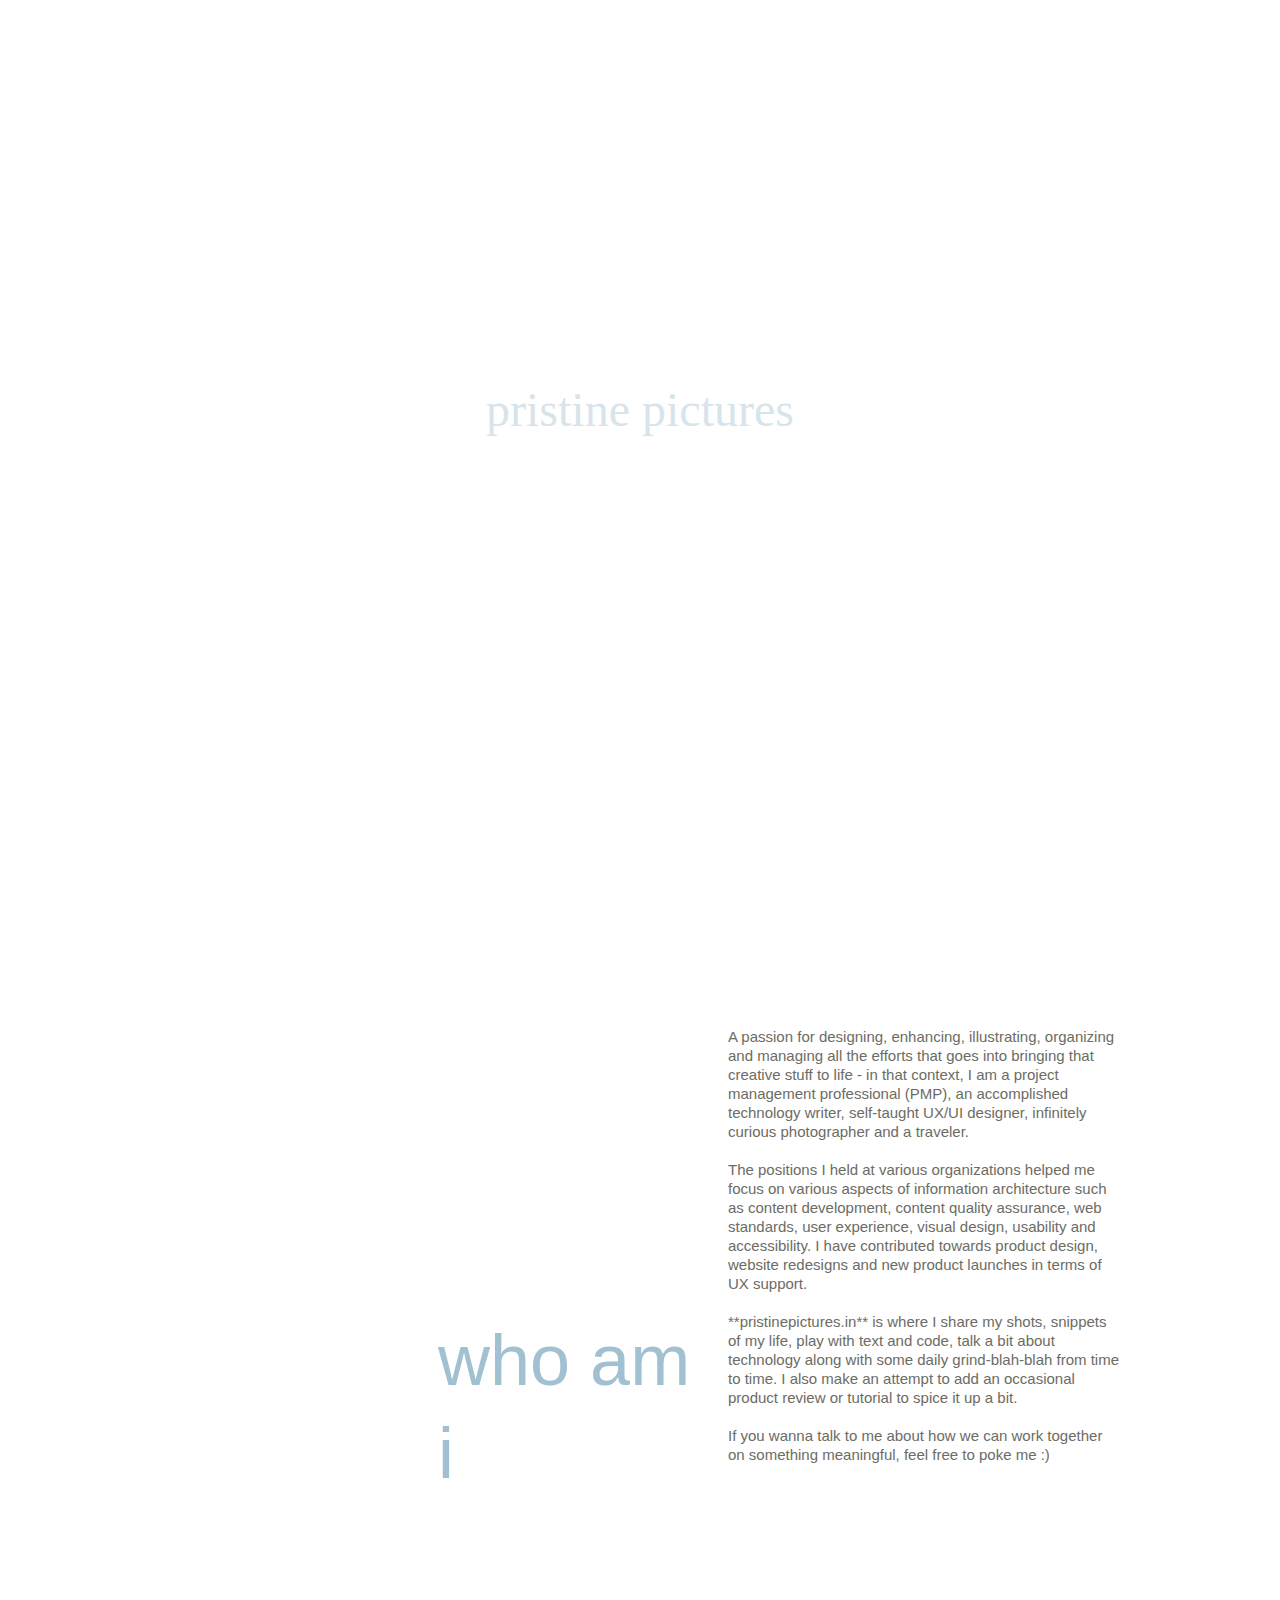
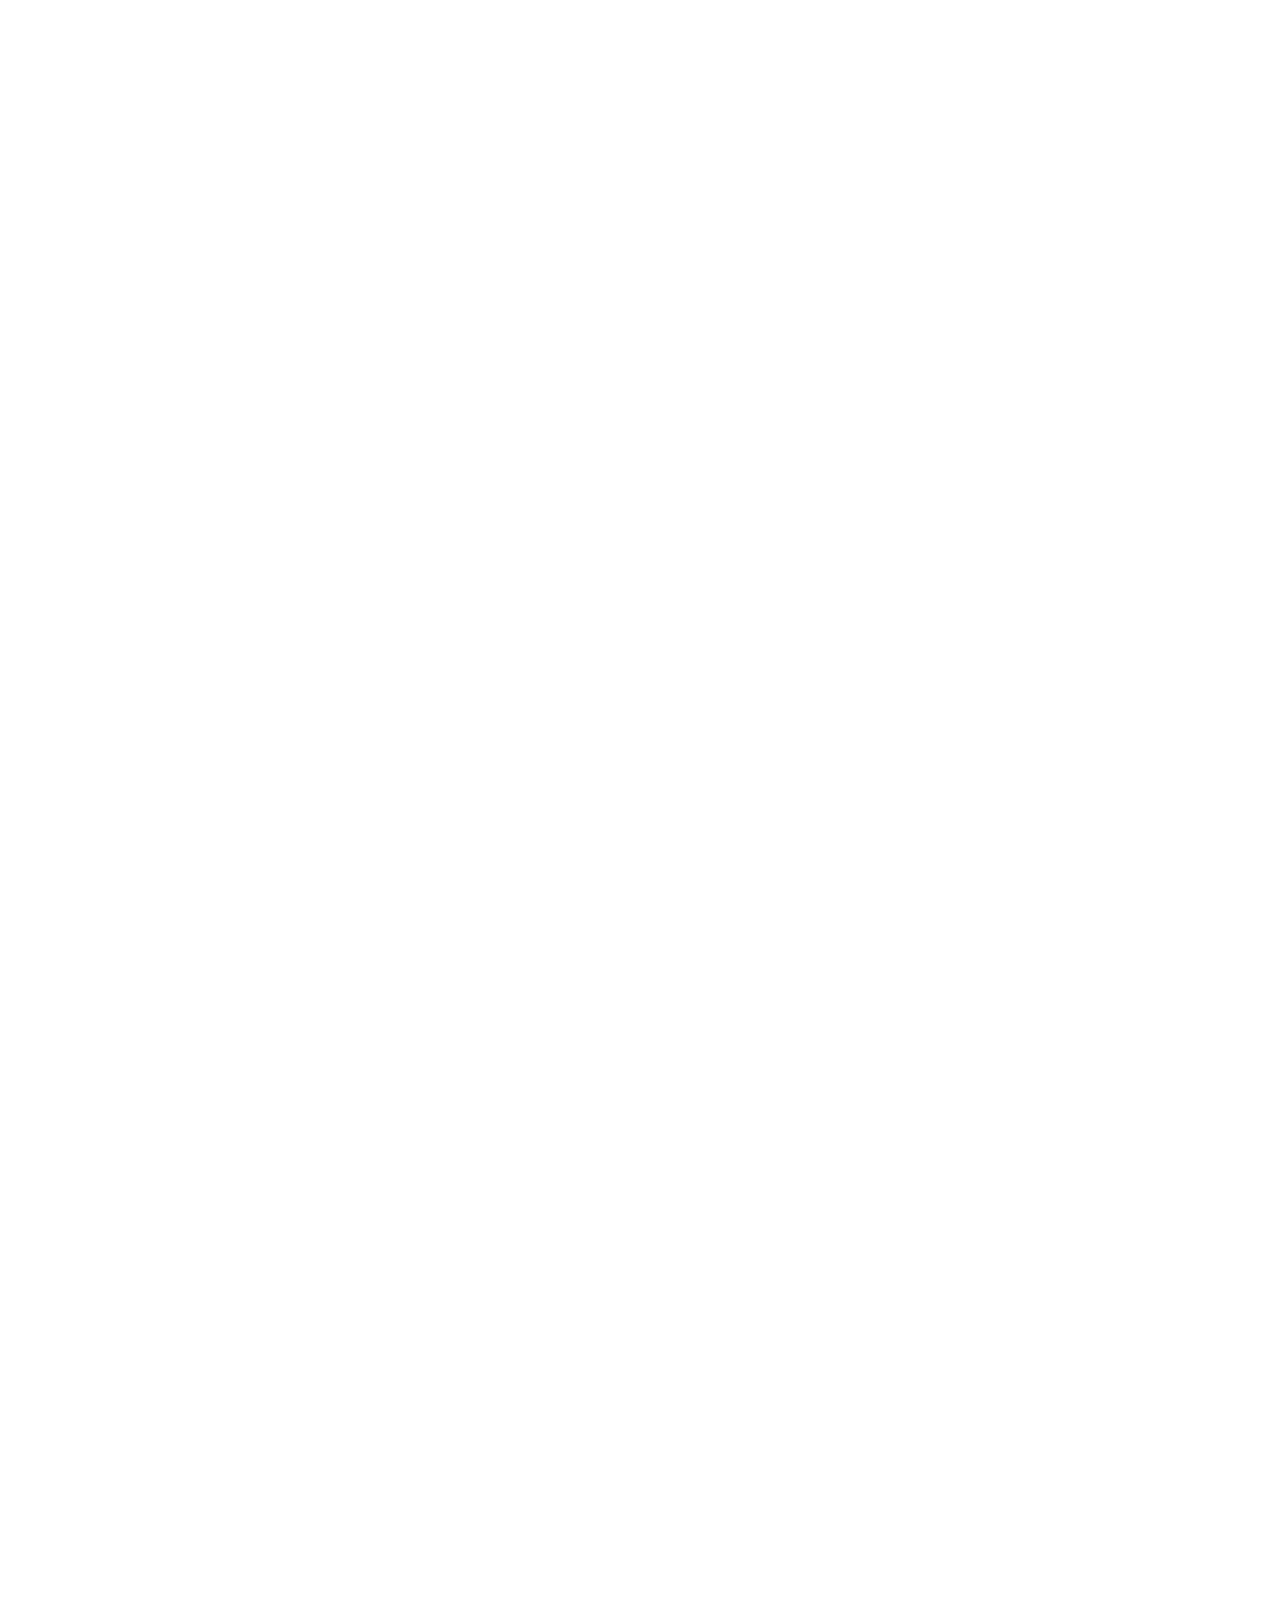
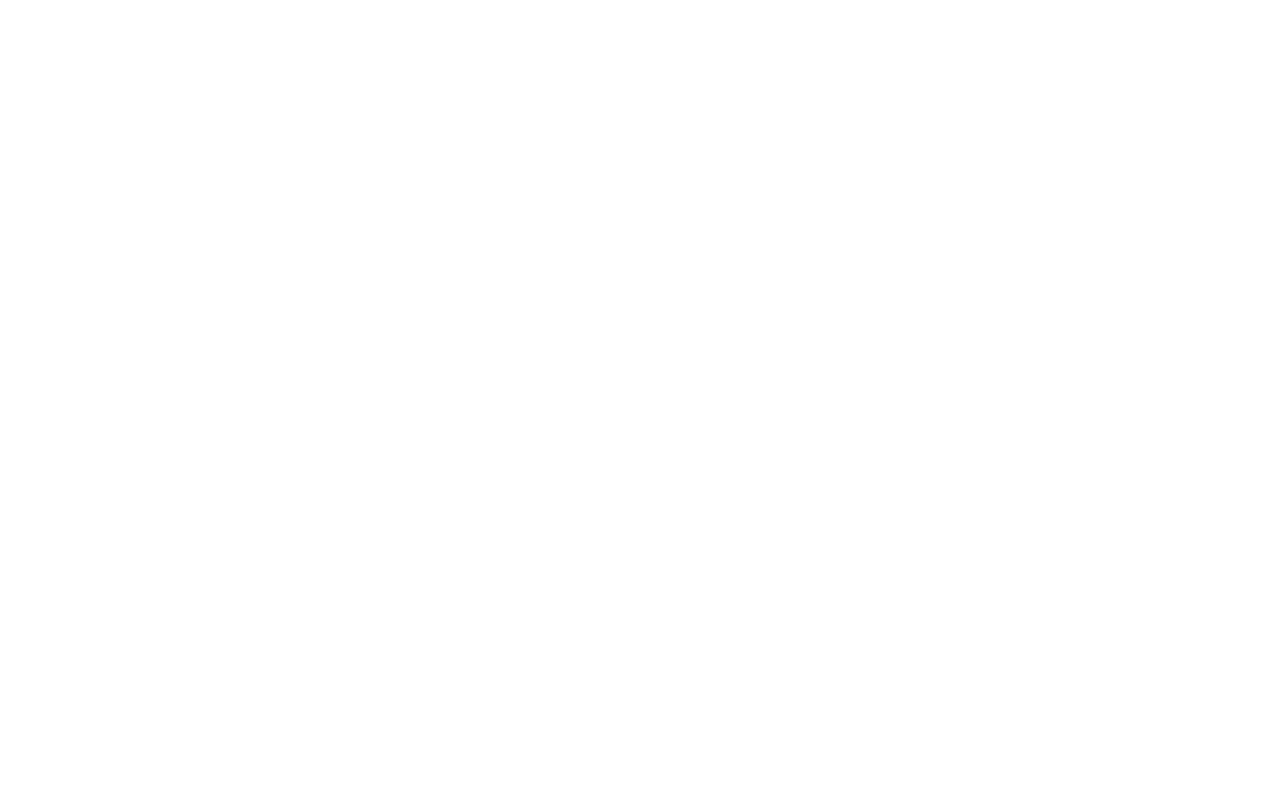
==== index.html @ 371e792c "first upload of files" ====
<!DOCTYPE html>
<html class="html" lang="en-US">
 <head>

  <script type="text/javascript">
   if(typeof Muse == "undefined") window.Muse = {}; window.Muse.assets = {"required":["jquery-1.8.3.min.js", "museutils.js", "jquery.scrolleffects.js", "jquery.watch.js", "index.css"], "outOfDate":[]};
</script>
  
  <meta http-equiv="Content-type" content="text/html;charset=UTF-8"/>
  <meta name="generator" content="2015.0.0.309"/>
  <link rel="shortcut icon" href="images/a-master-favicon.ico?3809930845"/>
  <title>Home_UK</title>
  <!-- CSS -->
  <link rel="stylesheet" type="text/css" href="css/site_global.css?4052507572"/>
  <link rel="stylesheet" type="text/css" href="css/master_a-master.css?3994557474"/>
  <link rel="stylesheet" type="text/css" href="css/index.css?90468041" id="pagesheet"/>
  <!-- Other scripts -->
  <script type="text/javascript">
   document.documentElement.className += ' js';
var __adobewebfontsappname__ = "muse";
</script>
  <!-- JS includes -->
  <script type="text/javascript">
   document.write('\x3Cscript src="' + (document.location.protocol == 'https:' ? 'https:' : 'http:') + '//webfonts.creativecloud.com/pacifico:n4:all;abel:n4:all;bebas-neue:n4:all.js" type="text/javascript">\x3C/script>');
</script>
   </head>
 <body>

  <div class="clearfix" id="page"><!-- column -->
   <div class="position_content" id="page_position_content">
    <div class="browser_width" id="u416-bw">
     <div class="ose_pre_init pinned-colelem" id="u416"><!-- simple frame --></div>
    </div>
    <img class="svg ose_pre_init pinned-colelem" id="u557" src="images/uknewlogodesign.svg" width="79" height="79" alt="" data-mu-svgfallback="images/uknewlogodesign_poster_.png"/><!-- svg -->
    <a class="nonblock nontext anim_swing clearfix ose_pre_init pinned-colelem" id="u265-4" href="index.html#aboutme"><!-- content --><p>about me</p></a>
    <div class="clearfix ose_pre_init pinned-colelem" id="u267-4"><!-- content -->
     <p>portfolio</p>
    </div>
    <div class="clearfix ose_pre_init pinned-colelem" id="u266-4"><!-- content -->
     <p>contact</p>
    </div>
    <div class="clearfix ose_pre_init pinned-colelem" id="u268-4"><!-- content -->
     <p>portfolio</p>
    </div>
    <div class="clearfix ose_pre_init pinned-colelem" id="u269-4"><!-- content -->
     <p>contact</p>
    </div>
    <div class="browser_width colelem" id="u631-4-bw">
     <div class="clearfix" id="u631-4"><!-- content -->
      <p>pristine pictures</p>
     </div>
    </div>
    <a class="anchor_item colelem" id="aboutme"></a>
    <div class="clearfix colelem" id="pu644-4"><!-- group -->
     <div class="clearfix grpelem" id="u644-4"><!-- content -->
      <p>who am i</p>
     </div>
     <div class="clearfix grpelem" id="u627-14"><!-- content -->
      <p>A passion for designing, enhancing, illustrating, organizing and managing all the efforts that goes into bringing that creative stuff to life - in that context, I am a project management professional (PMP), an accomplished technology writer, self-taught UX/UI designer, infinitely curious photographer and a traveler.</p>
      <p>&nbsp;</p>
      <p>The positions I held at various organizations helped me focus on various aspects of information architecture such as content development, content quality assurance, web standards, user experience, visual design, usability and accessibility. I have contributed towards product design, website redesigns and new product launches in terms of UX support.</p>
      <p>&nbsp;</p>
      <p>**pristinepictures.in** is where I share my shots, snippets of my life, play with text and code, talk a bit about technology along with some daily grind-blah-blah from time to time. I also make an attempt to add an occasional product review or tutorial to spice it up a bit.</p>
      <p>&nbsp;</p>
      <p>If you wanna talk to me about how we can work together on something meaningful, feel free to poke me :)</p>
      <p>&nbsp;</p>
     </div>
    </div>
    <div class="verticalspacer"></div>
   </div>
  </div>
  <!-- JS includes -->
  <script type="text/javascript">
   if (document.location.protocol != 'https:') document.write('\x3Cscript src="http://musecdn.businesscatalyst.com/scripts/4.0/jquery-1.8.3.min.js" type="text/javascript">\x3C/script>');
</script>
  <script type="text/javascript">
   window.jQuery || document.write('\x3Cscript src="scripts/jquery-1.8.3.min.js" type="text/javascript">\x3C/script>');
</script>
  <script src="scripts/museutils.js?183364071" type="text/javascript"></script>
  <script src="scripts/jquery.scrolleffects.js?3860644955" type="text/javascript"></script>
  <script src="scripts/jquery.watch.js?71412426" type="text/javascript"></script>
  <!-- Other scripts -->
  <script type="text/javascript">
   $(document).ready(function() { try {
(function(){var a={},b=function(a){if(a.match(/^rgb/))return a=a.replace(/\s+/g,"").match(/([\d\,]+)/gi)[0].split(","),(parseInt(a[0])<<16)+(parseInt(a[1])<<8)+parseInt(a[2]);if(a.match(/^\#/))return parseInt(a.substr(1),16);return 0};(function(){$('link[type="text/css"]').each(function(){var b=($(this).attr("href")||"").match(/\/?css\/([\w\-]+\.css)\?(\d+)/);b&&b[1]&&b[2]&&(a[b[1]]=b[2])})})();(function(){$("body").append('<div class="version" style="display:none; width:1px; height:1px;"></div>');
for(var c=$(".version"),d=0;d<Muse.assets.required.length;){var f=Muse.assets.required[d],g=f.match(/([\w\-\.]+)\.(\w+)$/),k=g&&g[1]?g[1]:null,g=g&&g[2]?g[2]:null;switch(g.toLowerCase()){case "css":k=k.replace(/\W/gi,"_").replace(/^([^a-z])/gi,"_$1");c.addClass(k);var g=b(c.css("color")),h=b(c.css("background-color"));g!=0||h!=0?(Muse.assets.required.splice(d,1),"undefined"!=typeof a[f]&&(g!=a[f]>>>24||h!=(a[f]&16777215))&&Muse.assets.outOfDate.push(f)):d++;c.removeClass(k);break;case "js":k.match(/^jquery-[\d\.]+/gi)&&
typeof $!="undefined"?Muse.assets.required.splice(d,1):d++;break;default:throw Error("Unsupported file type: "+g);}}c.remove();if(Muse.assets.outOfDate.length||Muse.assets.required.length)c="Some files on the server may be missing or incorrect. Clear browser cache and try again. If the problem persists please contact website author.",(d=location&&location.search&&location.search.match&&location.search.match(/muse_debug/gi))&&Muse.assets.outOfDate.length&&(c+="\nOut of date: "+Muse.assets.outOfDate.join(",")),d&&Muse.assets.required.length&&(c+="\nMissing: "+Muse.assets.required.join(",")),alert(c)})()})();/* body */
Muse.Utils.transformMarkupToFixBrowserProblemsPreInit();/* body */
Muse.Utils.prepHyperlinks(true);/* body */
$('#u416').registerOpacityScrollEffect([{"in":[-Infinity,868],"opacity":0,"fade":0},{"in":[868,868],"opacity":100},{"in":[868,Infinity],"opacity":100,"fade":100}]);/* scroll effect */
$('#u557').registerOpacityScrollEffect([{"in":[-Infinity,868],"opacity":0,"fade":0},{"in":[868,868],"opacity":100},{"in":[868,Infinity],"opacity":100,"fade":50}]);/* scroll effect */
$('#u265-4').registerOpacityScrollEffect([{"in":[-Infinity,868],"opacity":0,"fade":0},{"in":[868,868],"opacity":100},{"in":[868,Infinity],"opacity":100,"fade":50}]);/* scroll effect */
$('#u267-4').registerOpacityScrollEffect([{"in":[-Infinity,868],"opacity":0,"fade":0},{"in":[868,868],"opacity":100},{"in":[868,Infinity],"opacity":100,"fade":50}]);/* scroll effect */
$('#u266-4').registerOpacityScrollEffect([{"in":[-Infinity,868],"opacity":0,"fade":0},{"in":[868,868],"opacity":100},{"in":[868,Infinity],"opacity":100,"fade":50}]);/* scroll effect */
$('#u268-4').registerOpacityScrollEffect([{"in":[-Infinity,868],"opacity":0,"fade":0},{"in":[868,868],"opacity":100},{"in":[868,Infinity],"opacity":100,"fade":50}]);/* scroll effect */
$('#u269-4').registerOpacityScrollEffect([{"in":[-Infinity,868],"opacity":0,"fade":0},{"in":[868,868],"opacity":100},{"in":[868,Infinity],"opacity":100,"fade":50}]);/* scroll effect */
Muse.Utils.resizeHeight()/* resize height */
Muse.Utils.fullPage('#page');/* 100% height page */
Muse.Utils.showWidgetsWhenReady();/* body */
Muse.Utils.transformMarkupToFixBrowserProblems();/* body */
} catch(e) { if (e && 'function' == typeof e.notify) e.notify(); else Muse.Assert.fail('Error calling selector function:' + e); }});
</script>
   </body>
</html>
---- css/site_global.css ----
html
{
	min-height: 100%;
	min-width: 100%;
	-ms-text-size-adjust: none;
}

body,div,dl,dt,dd,ul,ol,li,nav,h1,h2,h3,h4,h5,h6,pre,code,form,fieldset,legend,input,button,textarea,p,blockquote,th,td,a
{
	margin: 0;
	padding: 0;
	border-width: 0;
	-webkit-transform-origin: left top;
	-ms-transform-origin: left top;
	-o-transform-origin: left top;
	transform-origin: left top;
}

table
{
	border-collapse: collapse;
	border-spacing: 0;
}

fieldset,img
{
	border: 0;
	-webkit-transform-origin: left top;
	-ms-transform-origin: left top;
	-o-transform-origin: left top;
	transform-origin: left top;
}

address,caption,cite,code,dfn,em,strong,th,var,optgroup
{
	font-style: inherit;
	font-weight: inherit;
}

del,ins
{
	text-decoration: none;
}

li
{
	list-style: none;
}

caption,th
{
	text-align: left;
}

h1,h2,h3,h4,h5,h6
{
	font-size: 100%;
	font-weight: inherit;
}

input,button,textarea,select,optgroup,option
{
	font-family: inherit;
	font-size: inherit;
	font-style: inherit;
	font-weight: inherit;
}

body
{
	font-family: Arial, Helvetica Neue, Helvetica, sans-serif;
	text-align: left;
	font-size: 14px;
	line-height: 17px;
	word-wrap: break-word;
	text-rendering: optimizeLegibility;/* kerning, primarily */
	-moz-font-feature-settings: 'liga';
	-ms-font-feature-settings: 'liga';
	-webkit-font-feature-settings: 'liga';
	font-feature-settings: 'liga';
}

@media screen and (-webkit-min-device-pixel-ratio:0)
{
	body { text-rendering:auto; }
}

a:link
{
	color: #0000FF;
	text-decoration: underline;
}

a:visited
{
	color: #800080;
	text-decoration: underline;
}

a:hover
{
	color: #0000FF;
	text-decoration: underline;
}

a:active
{
	color: #EE0000;
	text-decoration: underline;
}

a.nontext /* used to override default properties of 'a' tag */
{
	color: black;
	text-decoration: none;
	font-style: normal;
	font-weight: normal;
}

.normal_text
{
	color: #000000;
	direction: ltr;
	font-family: Arial, Helvetica Neue, Helvetica, sans-serif;
	font-size: 14px;
	font-style: normal;
	font-weight: normal;
	letter-spacing: 0px;
	line-height: 17px;
	text-align: left;
	text-decoration: none;
	text-indent: 0px;
	text-transform: none;
	vertical-align: 0px;
	padding: 0px;
}

.list0 li:before
{
	position: absolute;
	right: 100%;
	letter-spacing: 0px;
	text-decoration: none;
	font-weight: normal;
	font-style: normal;
}

.rtl-list li:before
{
	right: auto;
	left: 100%;
}

.nls-None > li:before,.nls-None .list3 > li:before,.nls-None .list6 > li:before
{
	margin-right: 6px;
	content: '•';
}

.nls-None .list1 > li:before,.nls-None .list4 > li:before,.nls-None .list7 > li:before
{
	margin-right: 6px;
	content: '○';
}

.nls-None,.nls-None .list1,.nls-None .list2,.nls-None .list3,.nls-None .list4,.nls-None .list5,.nls-None .list6,.nls-None .list7,.nls-None .list8
{
	padding-left: 34px;
}

.nls-None.rtl-list,.nls-None .list1.rtl-list,.nls-None .list2.rtl-list,.nls-None .list3.rtl-list,.nls-None .list4.rtl-list,.nls-None .list5.rtl-list,.nls-None .list6.rtl-list,.nls-None .list7.rtl-list,.nls-None .list8.rtl-list
{
	padding-left: 0px;
	padding-right: 34px;
}

.nls-None .list2 > li:before,.nls-None .list5 > li:before,.nls-None .list8 > li:before
{
	margin-right: 6px;
	content: '-';
}

.nls-None.rtl-list > li:before,.nls-None .list1.rtl-list > li:before,.nls-None .list2.rtl-list > li:before,.nls-None .list3.rtl-list > li:before,.nls-None .list4.rtl-list > li:before,.nls-None .list5.rtl-list > li:before,.nls-None .list6.rtl-list > li:before,.nls-None .list7.rtl-list > li:before,.nls-None .list8.rtl-list > li:before
{
	margin-right: 0px;
	margin-left: 6px;
}

.TabbedPanelsTab
{
	white-space: nowrap;
}

.MenuBar  .MenuBarView,.MenuBar  .SubMenuView /* Resets for ul and li in menus */
{
	display: block;
	list-style: none;
}

.MenuBar .SubMenu
{
	display: none;
	position: absolute;
}

.NoWrap
{
	white-space: nowrap;
	word-wrap: normal;
}

.rootelem /* the root of the artwork tree */
{
	margin-left: auto;
	margin-right: auto;
}

.colelem /* a child element of a column */
{
	display: inline;
	float: left;
	clear: both;
}

.colelem100 /* a child element of a column that is 100% width */
{
	clear: both;
}

.grpelem /* a child element of a group */
{
	display: inline;
	float: left;
}

.clearfix:after /* force a container to fit around floated items */
{
	content: "\0020";
	visibility: hidden;
	display: block;
	height: 0;
	clear: both;
}

*:first-child+html .clearfix /* IE7 */
{
	zoom: 1;
}

.clip_frame /* used to clip the contents as in the case of an image frame */
{
	overflow: hidden;
}

.inclusion_context /* context for positioning a group of elements that share the same height */
{
	display: table;
	table-layout: fixed;
	width: 0.01px;
}

.inclelem /* element of an inclusion context */
{
	display: table-cell;
	vertical-align: top;
}

.f3s_mid /* 3-slice frame, middle slice */
{
	background-repeat: repeat;
}

.f3s_top,.f3s_bot /* 3-slice frame, top slice */
{
	background-repeat: no-repeat;
}

.f9s_top_left,.f9s_bot_left /* 9-slice frame, left corner slice */
{
	background-repeat: no-repeat;
	background-position: left;
}

.f9s_top_right,.f9s_bot_right /* 9-slice frame, right corner slice */
{
	background-repeat: no-repeat;
	background-position: right;
}

.f9s_top_mid,.f9s_bot_mid /* 9-slice frame, top/bottom horizontal slice */
{
	background-repeat: repeat-x;
	background-position: 0px 0px;
}

.f9s_mid_left /* 9-slice frame, left vertical slice */
{
	background-repeat: repeat-y;
	background-position: left;
}

.f9s_mid_right /* 9-slice frame, right vertical slice */
{
	background-repeat: repeat-y;
	background-position: right;
}

.f9s_center /* 9-slice frame, center slice */
{
	background-repeat: repeat;
	background-position: 0px 0px;
}

.popup_anchor /* anchors an abspos popup */
{
	position: relative;
	width: 0px;
	height: 0px;
}

.popup_element
{
	z-index: 100000;
}

.svg
{
	display: block;
	vertical-align: top;
}

span.wrap /* used to force wrap after floated array when nested inside a paragraph */
{
	content: '';
	clear: left;
	display: block;
}

span.actAsInlineDiv /* used to simulate a DIV with inline display when already nested inside a paragraph */
{
	display: inline-block;
}

.position_content,.excludeFromNormalFlow /* used when child content is larger than parent */
{
	float: left;
}

.preload_images /* used to preload images used in non-default states */
{
	position: absolute;
	overflow: hidden;
	left: -9999px;
	top: -9999px;
	height: 1px;
	width: 1px;
}

preload /* used to specifiy the dimension of preload item */
{
	height: 1px;
	width: 1px;
}

.animateStates
{
	-webkit-transition: 0.3s ease-in-out;
	-moz-transition: 0.3s ease-in-out;
	-o-transition: 0.3s ease-in-out;
	transition: 0.3s ease-in-out;
}

input:focus,textarea:focus /* remove default focussed input styling */
{
	outline: none;
}

textarea
{
	resize: none;
	overflow: auto;
}

.fld-prompt /* form placeholders cursor behavior */
{
	pointer-events: none;
}

.wrapped-input /* form inputs & placeholders let div styling show thru */
{
	position: absolute;
	top: 0;
	left: 0;
	background: transparent;
	border: none;
}

.submit-btn /* form submit buttons on top of sibling elements */
{
	z-index: 50000;
	cursor: pointer;
}

.anchor_item /* used to specify anchor properties */
{
	width: 22px;
	height: 18px;
}

.MenuBar .SubMenuVisible,.MenuBarVertical .SubMenuVisible,.MenuBar .SubMenu .SubMenuVisible,.popup_element.Active,span.actAsPara,.actAsDiv,a.nonblock.nontext,img.block
{
	display: block;
}

.ose_ei
{
	visibility: hidden;
	z-index: 0;
}

.widget_invisible,.js .invi,.js .mse_pre_init,.js .an_invi /* used to hide the widget before loaded */
{
	visibility: hidden;
}

.no_vert_scroll
{
	overflow-y: hidden;
}

.always_vert_scroll
{
	overflow-y: scroll;
}

.always_horz_scroll
{
	overflow-x: scroll;
}

.popup_element.Inactive,.js .disn,.hidden
{
	display: none;
}

.fullscreen
{
	overflow: hidden;
	left: 0px;
	top: 0px;
	position: fixed;
	height: 100%;
	width: 100%;
	-moz-box-sizing: border-box;
	-webkit-box-sizing: border-box;
	-ms-box-sizing: border-box;
	box-sizing: border-box;
}

.fullwidth
{
	position: absolute;
}

.borderbox
{
	-moz-box-sizing: border-box;
	-webkit-box-sizing: border-box;
	-ms-box-sizing: border-box;
	box-sizing: border-box;
}

.scroll_wrapper
{
	position: absolute;
	overflow: auto;
	left: 0px;
	right: 0px;
	top: 0px;
	bottom: 0px;
	padding-top: 0px;
	padding-bottom: 0px;
	margin-top: 0px;
	margin-bottom: 0px;
}

.browser_width > *
{
	position: absolute;
	left: 0px;
	right: 0px;
}

.list0 li,.MenuBar .MenuItemContainer,.SlideShowContentPanel .fullscreen img
{
	position: relative;
}

.accordion_wrapper
{
	display: inline;
	float: left;
	width: 0px;
}

.fld-checkbox input[type=checkbox],.fld-radiobutton input[type=radio] /* Hide native checkbox */
{
	position: absolute;
	overflow: hidden;
	clip: rect(0px, 0px, 0px, 0px);
	height: 1px;
	width: 1px;
	margin: -1px;
	padding: 0;
	border: 0;
}

.fld-checkbox input[type=checkbox] + label,.fld-radiobutton input[type=radio] + label
{
	display: inline-block;
	background-repeat: no-repeat;
	cursor: pointer;
	float: left;
	width: 100%;
	height: 100%;
}

.pointer_cursor,.fld-recaptcha-mode,.fld-recaptcha-refresh,.fld-recaptcha-help
{
	cursor: pointer;
}

p,h1,h2,h3,h4,h5,h6,ol,ul,span.actAsPara /* disable Android font boosting */
{
	max-height: 1000000px;
}

.superscript
{
	vertical-align: super;
	font-size: 66%;
	line-height: 0;
}

.subscript
{
	vertical-align: sub;
	font-size: 66%;
	line-height: 0;
}

.wp-slideshow-clip,.SlideShowWidget /* disable pointer events on slide shows */
{
	-ms-touch-action: none;
	touch-action: none;
}
---- css/master_a-master.css ----
#u416
{
	background-color: #FFFFFF;
	position: fixed;
}

#u557
{
	position: fixed;
}

#u265-4,#u267-4,#u266-4,#u268-4,#u269-4
{
	background-color: transparent;
	color: #99D2DB;
	line-height: 22px;
	text-align: center;
	font-size: 18px;
	font-family: bebas-neue, sans-serif;
	font-weight: 400;
	position: fixed;
}

.js #u416.ose_pre_init,.js #u557.ose_pre_init,.js #u265-4.ose_pre_init,.js #u267-4.ose_pre_init,.js #u266-4.ose_pre_init,.js #u268-4.ose_pre_init,.js #u269-4.ose_pre_init
{
	opacity: 0;
	-ms-filter: "progid:DXImageTransform.Microsoft.Alpha(Opacity=0)";
	filter: alpha(opacity=0);
}

#u631-4
{
	background-color: transparent;
	opacity: 0.41;
	-ms-filter: "progid:DXImageTransform.Microsoft.Alpha(Opacity=41)";
	filter: alpha(opacity=41);
	color: #A1C0D2;
	line-height: 52px;
	text-align: center;
	text-transform: none;
	font-size: 48px;
	font-family: pacifico, cursive;
	font-weight: 400;
}
---- css/index.css ----
.version.index /* version checker */
{
	color: #000005;
	background-color: #646EC9;
}

.html
{
	background-color: #FFFFFF;
}

#page
{
	z-index: 1;
	width: 1000px;
	min-height: 3491.75px;
	background-image: none;
	border-style: none;
	border-color: #000000;
	background-color: #FFFFFF;
	padding-bottom: 0px;
	margin-left: auto;
	margin-right: auto;
}

#page_position_content
{
	padding-top: 384px;
	padding-bottom: 2414px;
	width: 0.01px;
}

#u416
{
	z-index: 20;
	height: 86px;
	top: -5px;
}

#u416-bw
{
	z-index: 20;
}

#u557
{
	z-index: 41;
	top: 2px;
	left: 50%;
	margin-left: -390px;
}

#u265-4
{
	z-index: 29;
	width: 113px;
	min-height: 28px;
	top: 38px;
	left: 50%;
	margin-left: -66px;
}

#u267-4
{
	z-index: 21;
	width: 113px;
	min-height: 28px;
	top: 38px;
	left: 50%;
	margin-left: 47px;
}

#u266-4
{
	z-index: 33;
	width: 113px;
	min-height: 28px;
	top: 38px;
	left: 50%;
	margin-left: 161px;
}

#u268-4
{
	z-index: 25;
	width: 113px;
	min-height: 28px;
	top: 38px;
	left: 50%;
	margin-left: 274px;
}

#u269-4
{
	z-index: 37;
	width: 113px;
	min-height: 28px;
	top: 38px;
	left: 50%;
	margin-left: 387px;
}

#u631-4,#u631-4-bw
{
	z-index: 42;
	min-height: 62px;
}

#aboutme
{
	left: -72px;
	margin-top: 521px;
	position: relative;
}

#pu644-4
{
	width: 0.01px;
	margin-left: 298px;
	margin-top: 42px;
}

#u644-4
{
	z-index: 16;
	width: 286px;
	min-height: 89px;
	background-color: transparent;
	color: #A1C0D2;
	line-height: 93px;
	font-size: 72px;
	letter-spacing: 0px;
	font-family: abel, sans-serif;
	font-weight: 400;
	position: relative;
	margin-right: -10000px;
	margin-top: 287px;
}

#u627-14
{
	z-index: 2;
	width: 392px;
	min-height: 379px;
	background-color: transparent;
	color: #6C6C64;
	line-height: 19px;
	font-size: 15px;
	letter-spacing: 0px;
	font-family: abel, sans-serif;
	font-weight: 400;
	position: relative;
	margin-right: -10000px;
	left: 290px;
}

body
{
	position: relative;
	min-width: 1000px;
	padding-bottom: 95px;
}

#page .verticalspacer
{
	clear: both;
}
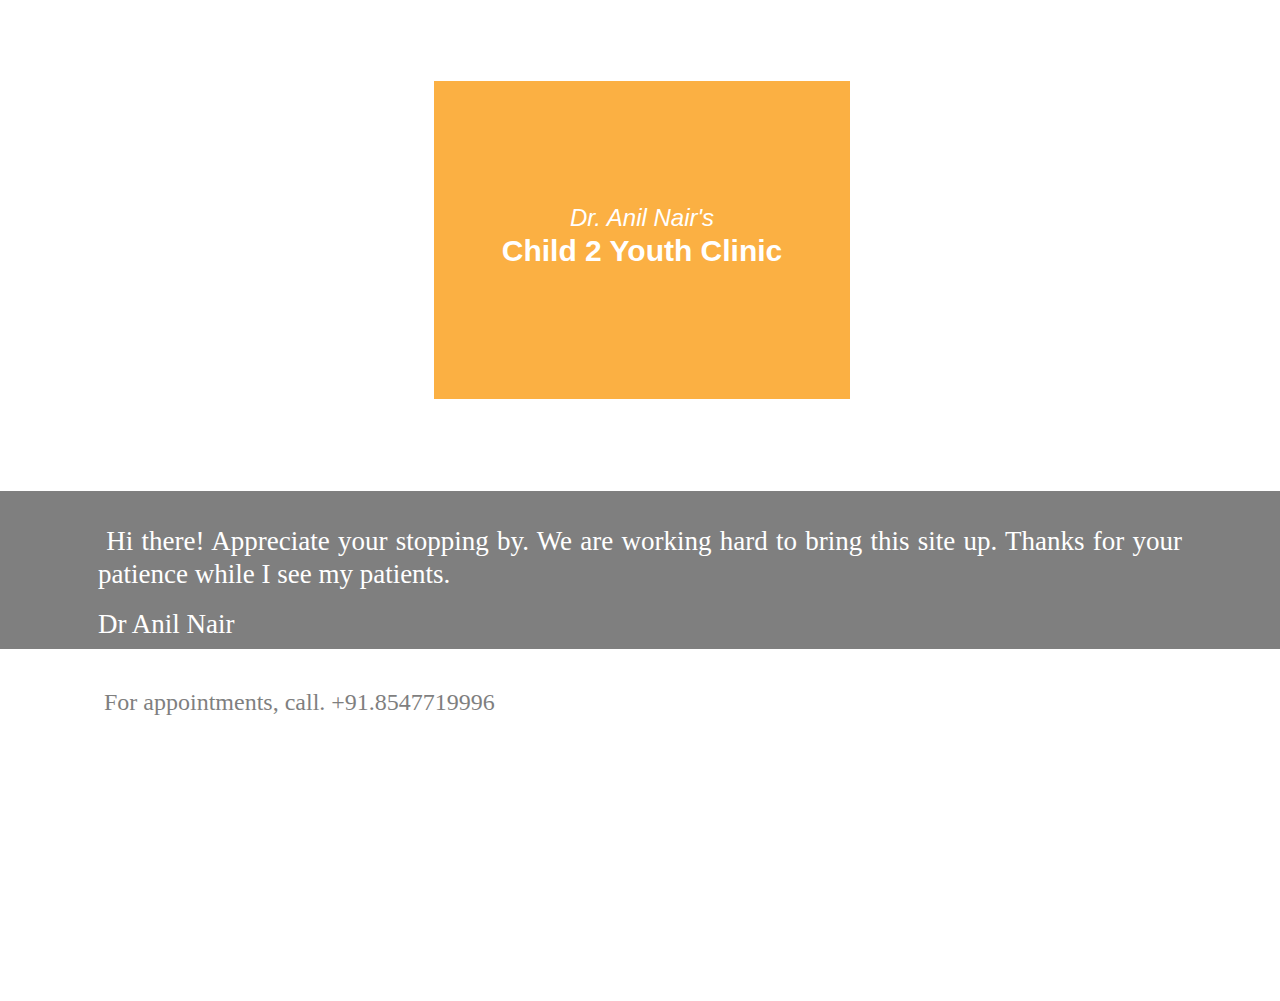
==== commit d4dafae6: "updated all files" ====
--- a/index.html
+++ b/index.html
@@ -8,12 +8,15 @@
   
   <meta http-equiv="Content-type" content="text/html;charset=UTF-8"/>
   <meta name="generator" content="2015.0.0.309"/>
-  <link rel="shortcut icon" href="images/a-master-favicon.ico?3809930845"/>
-  <title>Home_UK</title>
+  <link rel="shortcut icon" href="images/comingsoon_master-favicon.ico?3809930845"/>
+  <title>coming_soon</title>
   <!-- CSS -->
   <link rel="stylesheet" type="text/css" href="css/site_global.css?4052507572"/>
-  <link rel="stylesheet" type="text/css" href="css/master_a-master.css?3994557474"/>
-  <link rel="stylesheet" type="text/css" href="css/index.css?90468041" id="pagesheet"/>
+  <link rel="stylesheet" type="text/css" href="css/master_comingsoon_master.css?339750074"/>
+  <link rel="stylesheet" type="text/css" href="css/index.css?4137989934" id="pagesheet"/>
+  <!--[if lt IE 9]>
+  <link rel="stylesheet" type="text/css" href="css/iefonts_index.css?3793760989"/>
+  <![endif]-->
   <!-- Other scripts -->
   <script type="text/javascript">
    document.documentElement.className += ' js';
@@ -21,49 +24,31 @@
 </script>
   <!-- JS includes -->
   <script type="text/javascript">
-   document.write('\x3Cscript src="' + (document.location.protocol == 'https:' ? 'https:' : 'http:') + '//webfonts.creativecloud.com/pacifico:n4:all;abel:n4:all;bebas-neue:n4:all.js" type="text/javascript">\x3C/script>');
+   document.write('\x3Cscript src="' + (document.location.protocol == 'https:' ? 'https:' : 'http:') + '//webfonts.creativecloud.com/la-belle-aurore:n4:all;pacifico:n4:all;open-sans:i3,n6:all.js" type="text/javascript">\x3C/script>');
 </script>
    </head>
  <body>
 
   <div class="clearfix" id="page"><!-- column -->
    <div class="position_content" id="page_position_content">
-    <div class="browser_width" id="u416-bw">
-     <div class="ose_pre_init pinned-colelem" id="u416"><!-- simple frame --></div>
+    <div class="browser_width" id="u1257-bw">
+     <div class="ose_pre_init pinned-colelem" id="u1257"><!-- simple frame --></div>
     </div>
-    <img class="svg ose_pre_init pinned-colelem" id="u557" src="images/uknewlogodesign.svg" width="79" height="79" alt="" data-mu-svgfallback="images/uknewlogodesign_poster_.png"/><!-- svg -->
-    <a class="nonblock nontext anim_swing clearfix ose_pre_init pinned-colelem" id="u265-4" href="index.html#aboutme"><!-- content --><p>about me</p></a>
-    <div class="clearfix ose_pre_init pinned-colelem" id="u267-4"><!-- content -->
-     <p>portfolio</p>
+    <div class="clearfix colelem" id="u1263-4"><!-- content -->
+     <p id="u1263-2">Dr. Anil Nair's</p>
     </div>
-    <div class="clearfix ose_pre_init pinned-colelem" id="u266-4"><!-- content -->
-     <p>contact</p>
+    <div class="clearfix colelem" id="u1268-4"><!-- content -->
+     <p>Child 2 Youth Clinic</p>
     </div>
-    <div class="clearfix ose_pre_init pinned-colelem" id="u268-4"><!-- content -->
-     <p>portfolio</p>
-    </div>
-    <div class="clearfix ose_pre_init pinned-colelem" id="u269-4"><!-- content -->
-     <p>contact</p>
-    </div>
-    <div class="browser_width colelem" id="u631-4-bw">
-     <div class="clearfix" id="u631-4"><!-- content -->
-      <p>pristine pictures</p>
+    <div class="browser_width colelem" id="u1242-6-bw">
+     <div class="clearfix" id="u1242-6"><!-- content -->
+      <p id="u1242-2"><span id="u1242">&nbsp;Hi there! Appreciate your stopping by. We are working hard to bring this site up. Thanks for your patience while I see my patients.</span></p>
+      <p id="u1242-4"><span id="u1242-3">Dr Anil Nair</span></p>
      </div>
     </div>
-    <a class="anchor_item colelem" id="aboutme"></a>
-    <div class="clearfix colelem" id="pu644-4"><!-- group -->
-     <div class="clearfix grpelem" id="u644-4"><!-- content -->
-      <p>who am i</p>
-     </div>
-     <div class="clearfix grpelem" id="u627-14"><!-- content -->
-      <p>A passion for designing, enhancing, illustrating, organizing and managing all the efforts that goes into bringing that creative stuff to life - in that context, I am a project management professional (PMP), an accomplished technology writer, self-taught UX/UI designer, infinitely curious photographer and a traveler.</p>
-      <p>&nbsp;</p>
-      <p>The positions I held at various organizations helped me focus on various aspects of information architecture such as content development, content quality assurance, web standards, user experience, visual design, usability and accessibility. I have contributed towards product design, website redesigns and new product launches in terms of UX support.</p>
-      <p>&nbsp;</p>
-      <p>**pristinepictures.in** is where I share my shots, snippets of my life, play with text and code, talk a bit about technology along with some daily grind-blah-blah from time to time. I also make an attempt to add an occasional product review or tutorial to spice it up a bit.</p>
-      <p>&nbsp;</p>
-      <p>If you wanna talk to me about how we can work together on something meaningful, feel free to poke me :)</p>
-      <p>&nbsp;</p>
+    <div class="browser_width colelem" id="u1269-4-bw">
+     <div class="clearfix" id="u1269-4"><!-- content -->
+      <p id="u1269-2">&nbsp;For appointments, call. +91.8547719996</p>
      </div>
     </div>
     <div class="verticalspacer"></div>
@@ -88,13 +73,7 @@
 /* body */
 Muse.Utils.transformMarkupToFixBrowserProblemsPreInit();/* body */
 Muse.Utils.prepHyperlinks(true);/* body */
-$('#u416').registerOpacityScrollEffect([{"in":[-Infinity,868],"opacity":0,"fade":0},{"in":[868,868],"opacity":100},{"in":[868,Infinity],"opacity":100,"fade":100}]);/* scroll effect */
-$('#u557').registerOpacityScrollEffect([{"in":[-Infinity,868],"opacity":0,"fade":0},{"in":[868,868],"opacity":100},{"in":[868,Infinity],"opacity":100,"fade":50}]);/* scroll effect */
-$('#u265-4').registerOpacityScrollEffect([{"in":[-Infinity,868],"opacity":0,"fade":0},{"in":[868,868],"opacity":100},{"in":[868,Infinity],"opacity":100,"fade":50}]);/* scroll effect */
-$('#u267-4').registerOpacityScrollEffect([{"in":[-Infinity,868],"opacity":0,"fade":0},{"in":[868,868],"opacity":100},{"in":[868,Infinity],"opacity":100,"fade":50}]);/* scroll effect */
-$('#u266-4').registerOpacityScrollEffect([{"in":[-Infinity,868],"opacity":0,"fade":0},{"in":[868,868],"opacity":100},{"in":[868,Infinity],"opacity":100,"fade":50}]);/* scroll effect */
-$('#u268-4').registerOpacityScrollEffect([{"in":[-Infinity,868],"opacity":0,"fade":0},{"in":[868,868],"opacity":100},{"in":[868,Infinity],"opacity":100,"fade":50}]);/* scroll effect */
-$('#u269-4').registerOpacityScrollEffect([{"in":[-Infinity,868],"opacity":0,"fade":0},{"in":[868,868],"opacity":100},{"in":[868,Infinity],"opacity":100,"fade":50}]);/* scroll effect */
+$('#u1257').registerOpacityScrollEffect([{"opacity":0,"in":[-Infinity,631],"fade":180},{"in":[631,631],"opacity":100},{"opacity":100,"in":[631,Infinity],"fade":2}]);/* scroll effect */
 Muse.Utils.resizeHeight()/* resize height */
 Muse.Utils.fullPage('#page');/* 100% height page */
 Muse.Utils.showWidgetsWhenReady();/* body */
--- a/css/master_comingsoon_master.css
+++ b/css/master_comingsoon_master.css
@@ -0,0 +1,99 @@
+#u1257
+{
+	background-color: #FFFFFF;
+	position: fixed;
+}
+
+.js #u1257.ose_pre_init
+{
+	opacity: 0;
+	-ms-filter: "progid:DXImageTransform.Microsoft.Alpha(Opacity=0)";
+	filter: alpha(opacity=0);
+}
+
+#u1263-4
+{
+	background-color: #FBB043;
+	color: #FFFFFF;
+	text-align: center;
+	line-height: 29px;
+	font-size: 24px;
+	font-family: open-sans, sans-serif;
+	font-weight: 300;
+	font-style: italic;
+	position: relative;
+}
+
+#u1263-2
+{
+	padding-top: 122px;
+}
+
+#u1268-4
+{
+	background-color: #FBB043;
+	line-height: 36px;
+	color: #FFFFFF;
+	text-align: center;
+	font-size: 30px;
+	font-family: open-sans, sans-serif;
+	font-weight: 600;
+	position: relative;
+}
+
+#u1242-6
+{
+	background-color: #7F7F7F;
+	color: #FFFFFF;
+	text-align: justify;
+	font-size: 31px;
+	font-weight: 400;
+}
+
+#u1242-2
+{
+	padding-right: 98px;
+	padding-left: 98px;
+	padding-top: 34px;
+	font-family: la-belle-aurore, cursive;
+	line-height: 0px;/* 0 for mixed font sized paras; applied on spans instead */
+}
+
+#u1242
+{
+	font-size: 27px;
+	line-height: 33px;
+}
+
+#u1242-4
+{
+	padding-right: 98px;
+	padding-left: 98px;
+	padding-top: 32px;
+	font-family: pacifico, cursive;
+	line-height: 0px;/* 0 for mixed font sized paras; applied on spans instead */
+}
+
+#u1242-3
+{
+	font-size: 27px;
+}
+
+#u1269-4
+{
+	background-color: transparent;
+	line-height: 30px;
+	color: #7F7F7F;
+	text-align: justify;
+	font-size: 24px;
+	font-family: la-belle-aurore, cursive;
+	font-weight: 400;
+}
+
+#u1269-2
+{
+	padding-right: 98px;
+	padding-left: 98px;
+	padding-top: 32px;
+}
+
--- a/css/index.css
+++ b/css/index.css
@@ -1,7 +1,7 @@
 .version.index /* version checker */
 {
-	color: #000005;
-	background-color: #646EC9;
+	color: #0000F6;
+	background-color: #A4B72E;
 }
 
 .html
@@ -13,145 +13,74 @@
 {
 	z-index: 1;
 	width: 1000px;
-	min-height: 3491.75px;
+	min-height: 904px;
 	background-image: none;
 	border-style: none;
 	border-color: #000000;
-	background-color: #FFFFFF;
-	padding-bottom: 0px;
+	background-color: transparent;
 	margin-left: auto;
 	margin-right: auto;
 }
 
 #page_position_content
 {
-	padding-top: 384px;
-	padding-bottom: 2414px;
+	padding-top: 81px;
+	padding-bottom: 186px;
 	width: 0.01px;
 }
 
-#u416
+#u1257
 {
-	z-index: 20;
+	z-index: 12;
 	height: 86px;
 	top: -5px;
 }
 
-#u416-bw
+#u1257-bw
 {
-	z-index: 20;
+	z-index: 12;
 }
 
-#u557
+#u1263-4
 {
-	z-index: 41;
-	top: 2px;
-	left: 50%;
-	margin-left: -390px;
+	z-index: 13;
+	width: 416px;
+	min-height: 152px;
+	margin-left: 294px;
 }
 
-#u265-4
+#u1268-4
 {
-	z-index: 29;
-	width: 113px;
-	min-height: 28px;
-	top: 38px;
-	left: 50%;
-	margin-left: -66px;
+	z-index: 17;
+	width: 416px;
+	min-height: 166px;
+	margin-left: 294px;
 }
 
-#u267-4
+#u1242-6
 {
-	z-index: 21;
-	width: 113px;
-	min-height: 28px;
-	top: 38px;
-	left: 50%;
-	margin-left: 47px;
+	z-index: 2;
+	min-height: 158px;
 }
 
-#u266-4
+#u1242-6-bw
 {
-	z-index: 33;
-	width: 113px;
-	min-height: 28px;
-	top: 38px;
-	left: 50%;
-	margin-left: 161px;
+	z-index: 2;
+	min-height: 158px;
+	margin-top: 92px;
 }
 
-#u268-4
+#u1269-4
 {
-	z-index: 25;
-	width: 113px;
-	min-height: 28px;
-	top: 38px;
-	left: 50%;
-	margin-left: 274px;
+	z-index: 8;
+	min-height: 64px;
 }
 
-#u269-4
+#u1269-4-bw
 {
-	z-index: 37;
-	width: 113px;
-	min-height: 28px;
-	top: 38px;
-	left: 50%;
-	margin-left: 387px;
-}
-
-#u631-4,#u631-4-bw
-{
-	z-index: 42;
-	min-height: 62px;
-}
-
-#aboutme
-{
-	left: -72px;
-	margin-top: 521px;
-	position: relative;
-}
-
-#pu644-4
-{
-	width: 0.01px;
-	margin-left: 298px;
-	margin-top: 42px;
-}
-
-#u644-4
-{
-	z-index: 16;
-	width: 286px;
-	min-height: 89px;
-	background-color: transparent;
-	color: #A1C0D2;
-	line-height: 93px;
-	font-size: 72px;
-	letter-spacing: 0px;
-	font-family: abel, sans-serif;
-	font-weight: 400;
-	position: relative;
-	margin-right: -10000px;
-	margin-top: 287px;
-}
-
-#u627-14
-{
-	z-index: 2;
-	width: 392px;
-	min-height: 379px;
-	background-color: transparent;
-	color: #6C6C64;
-	line-height: 19px;
-	font-size: 15px;
-	letter-spacing: 0px;
-	font-family: abel, sans-serif;
-	font-weight: 400;
-	position: relative;
-	margin-right: -10000px;
-	left: 290px;
+	z-index: 8;
+	min-height: 64px;
+	margin-top: 6px;
 }
 
 body
--- a/css/iefonts_index.css
+++ b/css/iefonts_index.css
@@ -0,0 +1,20 @@
+#u1263-4
+{
+	font-family: open-sans-i3, sans-serif;
+}
+
+#u1268-4
+{
+	font-family: open-sans-n6, sans-serif;
+}
+
+#u1242-4
+{
+	font-family: pacifico-n4, cursive;
+}
+
+#u1242-2,#u1269-4
+{
+	font-family: la-belle-aurore-n4, cursive;
+}
+
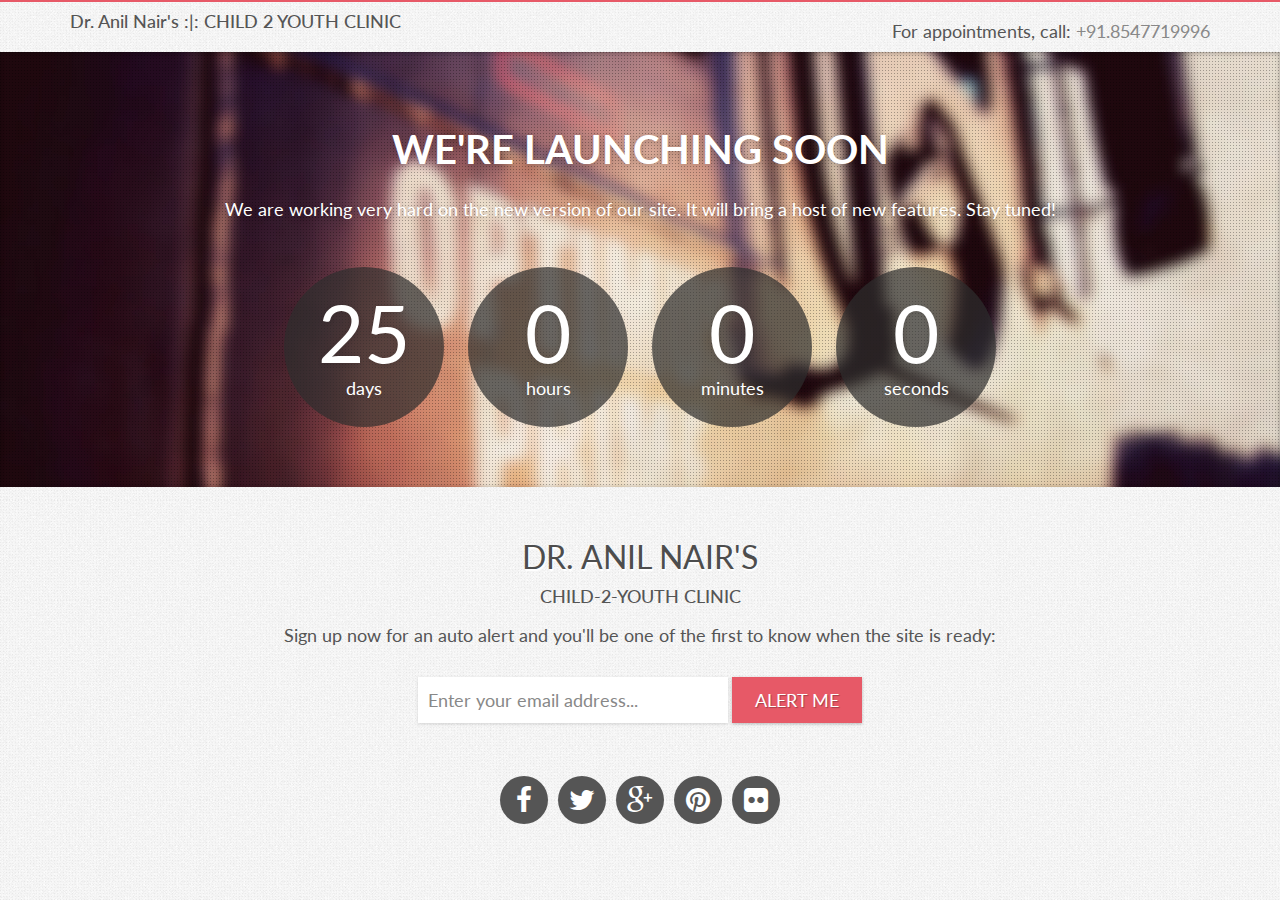
==== commit 32de8e81: "UPDATED LAUNCHING SOON PAGE" ====
--- a/index.html
+++ b/index.html
@@ -1,84 +1,123 @@
 <!DOCTYPE html>
-<html class="html" lang="en-US">
- <head>
+<html lang="en">
 
-  <script type="text/javascript">
-   if(typeof Muse == "undefined") window.Muse = {}; window.Muse.assets = {"required":["jquery-1.8.3.min.js", "museutils.js", "jquery.scrolleffects.js", "jquery.watch.js", "index.css"], "outOfDate":[]};
-</script>
-  
-  <meta http-equiv="Content-type" content="text/html;charset=UTF-8"/>
-  <meta name="generator" content="2015.0.0.309"/>
-  <link rel="shortcut icon" href="images/comingsoon_master-favicon.ico?3809930845"/>
-  <title>coming_soon</title>
-  <!-- CSS -->
-  <link rel="stylesheet" type="text/css" href="css/site_global.css?4052507572"/>
-  <link rel="stylesheet" type="text/css" href="css/master_comingsoon_master.css?339750074"/>
-  <link rel="stylesheet" type="text/css" href="css/index.css?4137989934" id="pagesheet"/>
-  <!--[if lt IE 9]>
-  <link rel="stylesheet" type="text/css" href="css/iefonts_index.css?3793760989"/>
-  <![endif]-->
-  <!-- Other scripts -->
-  <script type="text/javascript">
-   document.documentElement.className += ' js';
-var __adobewebfontsappname__ = "muse";
-</script>
-  <!-- JS includes -->
-  <script type="text/javascript">
-   document.write('\x3Cscript src="' + (document.location.protocol == 'https:' ? 'https:' : 'http:') + '//webfonts.creativecloud.com/la-belle-aurore:n4:all;pacifico:n4:all;open-sans:i3,n6:all.js" type="text/javascript">\x3C/script>');
-</script>
-   </head>
- <body>
+    <head>
 
-  <div class="clearfix" id="page"><!-- column -->
-   <div class="position_content" id="page_position_content">
-    <div class="browser_width" id="u1257-bw">
-     <div class="ose_pre_init pinned-colelem" id="u1257"><!-- simple frame --></div>
-    </div>
-    <div class="clearfix colelem" id="u1263-4"><!-- content -->
-     <p id="u1263-2">Dr. Anil Nair's</p>
-    </div>
-    <div class="clearfix colelem" id="u1268-4"><!-- content -->
-     <p>Child 2 Youth Clinic</p>
-    </div>
-    <div class="browser_width colelem" id="u1242-6-bw">
-     <div class="clearfix" id="u1242-6"><!-- content -->
-      <p id="u1242-2"><span id="u1242">&nbsp;Hi there! Appreciate your stopping by. We are working hard to bring this site up. Thanks for your patience while I see my patients.</span></p>
-      <p id="u1242-4"><span id="u1242-3">Dr Anil Nair</span></p>
-     </div>
-    </div>
-    <div class="browser_width colelem" id="u1269-4-bw">
-     <div class="clearfix" id="u1269-4"><!-- content -->
-      <p id="u1269-2">&nbsp;For appointments, call. +91.8547719996</p>
-     </div>
-    </div>
-    <div class="verticalspacer"></div>
-   </div>
-  </div>
-  <!-- JS includes -->
-  <script type="text/javascript">
-   if (document.location.protocol != 'https:') document.write('\x3Cscript src="http://musecdn.businesscatalyst.com/scripts/4.0/jquery-1.8.3.min.js" type="text/javascript">\x3C/script>');
-</script>
-  <script type="text/javascript">
-   window.jQuery || document.write('\x3Cscript src="scripts/jquery-1.8.3.min.js" type="text/javascript">\x3C/script>');
-</script>
-  <script src="scripts/museutils.js?183364071" type="text/javascript"></script>
-  <script src="scripts/jquery.scrolleffects.js?3860644955" type="text/javascript"></script>
-  <script src="scripts/jquery.watch.js?71412426" type="text/javascript"></script>
-  <!-- Other scripts -->
-  <script type="text/javascript">
-   $(document).ready(function() { try {
-(function(){var a={},b=function(a){if(a.match(/^rgb/))return a=a.replace(/\s+/g,"").match(/([\d\,]+)/gi)[0].split(","),(parseInt(a[0])<<16)+(parseInt(a[1])<<8)+parseInt(a[2]);if(a.match(/^\#/))return parseInt(a.substr(1),16);return 0};(function(){$('link[type="text/css"]').each(function(){var b=($(this).attr("href")||"").match(/\/?css\/([\w\-]+\.css)\?(\d+)/);b&&b[1]&&b[2]&&(a[b[1]]=b[2])})})();(function(){$("body").append('<div class="version" style="display:none; width:1px; height:1px;"></div>');
-for(var c=$(".version"),d=0;d<Muse.assets.required.length;){var f=Muse.assets.required[d],g=f.match(/([\w\-\.]+)\.(\w+)$/),k=g&&g[1]?g[1]:null,g=g&&g[2]?g[2]:null;switch(g.toLowerCase()){case "css":k=k.replace(/\W/gi,"_").replace(/^([^a-z])/gi,"_$1");c.addClass(k);var g=b(c.css("color")),h=b(c.css("background-color"));g!=0||h!=0?(Muse.assets.required.splice(d,1),"undefined"!=typeof a[f]&&(g!=a[f]>>>24||h!=(a[f]&16777215))&&Muse.assets.outOfDate.push(f)):d++;c.removeClass(k);break;case "js":k.match(/^jquery-[\d\.]+/gi)&&
-typeof $!="undefined"?Muse.assets.required.splice(d,1):d++;break;default:throw Error("Unsupported file type: "+g);}}c.remove();if(Muse.assets.outOfDate.length||Muse.assets.required.length)c="Some files on the server may be missing or incorrect. Clear browser cache and try again. If the problem persists please contact website author.",(d=location&&location.search&&location.search.match&&location.search.match(/muse_debug/gi))&&Muse.assets.outOfDate.length&&(c+="\nOut of date: "+Muse.assets.outOfDate.join(",")),d&&Muse.assets.required.length&&(c+="\nMissing: "+Muse.assets.required.join(",")),alert(c)})()})();-/* body */
-Muse.Utils.transformMarkupToFixBrowserProblemsPreInit();/* body */
-Muse.Utils.prepHyperlinks(true);/* body */
-$('#u1257').registerOpacityScrollEffect([{"opacity":0,"in":[-Infinity,631],"fade":180},{"in":[631,631],"opacity":100},{"opacity":100,"in":[631,Infinity],"fade":2}]);/* scroll effect */
-Muse.Utils.resizeHeight()/* resize height */
-Muse.Utils.fullPage('#page');/* 100% height page */
-Muse.Utils.showWidgetsWhenReady();/* body */
-Muse.Utils.transformMarkupToFixBrowserProblems();/* body */
-} catch(e) { if (e && 'function' == typeof e.notify) e.notify(); else Muse.Assert.fail('Error calling selector function:' + e); }});
-</script>
-   </body>
-</html>
+        <meta charset="utf-8">
+        <meta http-equiv="X-UA-Compatible" content="IE=edge">
+        <meta name="viewport" content="width=device-width, initial-scale=1">
+        <title>Alissa - Responsive Coming Soon Template</title>
+
+        <!-- CSS -->
+        <link rel="stylesheet" href="http://fonts.googleapis.com/css?family=Lobster">
+        <link rel='stylesheet' href='http://fonts.googleapis.com/css?family=Lato:400,700'>
+        <link rel="stylesheet" href="assets/bootstrap/css/bootstrap.min.css">
+        <link rel="stylesheet" href="assets/font-awesome/css/font-awesome.min.css">
+        <link rel="stylesheet" href="assets/css/style.css">
+
+        <!-- HTML5 Shim and Respond.js IE8 support of HTML5 elements and media queries -->
+        <!-- WARNING: Respond.js doesn't work if you view the page via file:// -->
+        <!--[if lt IE 9]>
+            <script src="https://oss.maxcdn.com/libs/html5shiv/3.7.0/html5shiv.js"></script>
+            <script src="https://oss.maxcdn.com/libs/respond.js/1.4.2/respond.min.js"></script>
+        <![endif]-->
+
+        <!-- Favicon and touch icons -->
+        <link rel="shortcut icon" href="assets/ico/favicon.ico">
+        <link rel="apple-touch-icon-precomposed" sizes="144x144" href="assets/ico/apple-touch-icon-144-precomposed.png">
+        <link rel="apple-touch-icon-precomposed" sizes="114x114" href="assets/ico/apple-touch-icon-114-precomposed.png">
+        <link rel="apple-touch-icon-precomposed" sizes="72x72" href="assets/ico/apple-touch-icon-72-precomposed.png">
+        <link rel="apple-touch-icon-precomposed" href="assets/ico/apple-touch-icon-57-precomposed.png">
+
+    </head>
+
+    <body>
+
+        <!-- Header -->
+        <div class="container">
+            <div class="row header">
+                <div class="col-sm-4 logo">
+                    <h4>Dr. Anil Nair's <SPAN>   :|:   </SPAN> CHILD 2 YOUTH CLINIC </h4> 
+                   
+                
+            
+                </div>
+                <div class="col-sm-8 call-us">
+                    <p>For appointments, call: <span> +91.8547719996</span> </p>
+                </div>
+            </div>
+        </div>
+
+        <!-- Coming Soon -->
+        <div class="coming-soon">
+            <div class="inner-bg">
+                <div class="container">
+                    <div class="row">
+                        <div class="col-sm-12">
+                            <h2>We're Launching Soon</h2>
+                            <p>We are working very hard on the new version of our site. It will bring a host of new features. Stay tuned!</p>
+                            <div class="timer">
+                                <div class="days-wrapper">
+                                    <span class="days"></span> <br>days
+                                </div>
+                                <div class="hours-wrapper">
+                                    <span class="hours"></span> <br>hours
+                                </div>
+                                <div class="minutes-wrapper">
+                                    <span class="minutes"></span> <br>minutes
+                                </div>
+                                <div class="seconds-wrapper">
+                                    <span class="seconds"></span> <br>seconds
+                                </div>
+                            </div>
+                        </div>
+                    </div>
+                </div>
+            </div>
+        </div>
+
+        <!-- Content -->
+        <div class="container">
+            <div class="row">
+                <div class="col-sm-12 subscribe">
+                    <h3>Dr. Anil Nair's</h3>
+                    <h4>CHILD-2-YOUTH CLINIC</h4>
+                    <p>Sign up now for an auto alert and you'll be one of the first to know when the site is ready:</p>                    
+                    <form class="form-inline" role="form" action="assets/subscribe.php" method="post">
+                    	<div class="form-group">
+                    		<label class="sr-only" for="subscribe-email">Email address</label>
+                        	<input type="text" name="email" placeholder="Enter your email address..." class="subscribe-email form-control" id="subscribe-email">
+                        </div>
+                        <button type="submit" class="btn">Alert Me</button>
+                    </form>
+                    <div class="success-message"></div>
+                    <div class="error-message"></div>
+                </div>
+            </div>
+            <div class="row">
+                <div class="col-sm-12 social">
+                    <a href="#" data-toggle="tooltip" data-placement="top" title="Facebook"><i class="fa fa-facebook"></i></a>
+                    <a href="#" data-toggle="tooltip" data-placement="top" title="Twitter"><i class="fa fa-twitter"></i></a>
+                    
+                    <a href="#" data-toggle="tooltip" data-placement="top" title="Google Plus"><i class="fa fa-google-plus"></i></a>
+                    <a href="#" data-toggle="tooltip" data-placement="top" title="Pinterest"><i class="fa fa-pinterest"></i></a>
+                    <a href="#" data-toggle="tooltip" data-placement="top" title="Flickr"><i class="fa fa-flickr"></i></a>
+                </div>
+            </div>
+        </div>
+
+        
+        <!-- Javascript -->
+        <script src="assets/js/jquery-1.11.1.min.js"></script>
+        <script src="assets/bootstrap/js/bootstrap.min.js"></script>
+        <script src="assets/js/jquery.backstretch.min.js"></script>
+        <script src="assets/js/jquery.countdown.min.js"></script>
+        <script src="assets/js/scripts.js"></script>
+        
+        <!--[if lt IE 10]>
+            <script src="assets/js/placeholder.js"></script>
+        <![endif]-->
+
+    </body>
+
+</html>--- a/assets/css/style.css
+++ b/assets/css/style.css
@@ -0,0 +1,289 @@
+/*
+ *
+ * Template Name: Alissa
+ * Template URI: http://azmind.com
+ * Description: Alissa - Responsive Coming Soon Template
+ * Author: Anli Zaimi
+ * Author URI: http://azmind.com
+ *
+ */
+
+
+body {
+    background: #f8f8f8 url(../img/pattern.jpg);
+    border-top: 2px solid #e75967;
+    font-family: 'Lato', sans-serif;
+    color: #555;
+    font-weight: 400;
+    text-align: left;
+}
+
+strong { font-weight: 700; }
+
+a, a:hover, a:focus {
+	color: #e75967;
+	text-decoration: none;
+    -o-transition: all .3s; -moz-transition: all .3s; -webkit-transition: all .3s; -ms-transition: all .3s; transition: all .3s;
+}
+
+img { max-width: 100%; }
+
+::-moz-selection { background: #e75967; color: #fff; text-shadow: none; }
+::selection { background: #e75967; color: #fff; text-shadow: none; }
+
+
+/***** Header *****/
+
+.logo h1 {
+    margin-top: 7px;
+    font-family: 'Lobster', cursive;
+    font-size: 38px;
+    line-height: 42px;
+    font-weight: 400;
+    color: #555;
+}
+
+.logo h1 span { color: #e75967; }
+
+.logo a { color: #555; }
+.logo a:hover { color: #e75967; }
+
+.call-us {
+    font-size: 18px;
+    line-height: 22px;
+    text-align: right;
+}
+
+.call-us p {
+    margin-top: 18px;
+}
+
+.call-us p span { color: #888; }
+
+
+/***** Coming Soon *****/
+
+.coming-soon {
+    margin: 0 auto;
+    text-align: center;
+    color: #fff;
+}
+
+.inner-bg {
+    padding: 55px 0 60px 0;
+    background: url(../img/pattern-3.png);
+    -moz-box-shadow: 0 1px 5px 0 rgba(0,0,0,.3) inset;
+    -webkit-box-shadow: 0 1px 5px 0 rgba(0,0,0,.3) inset;
+    box-shadow: 0 1px 5px 0 rgba(0,0,0,.3) inset;
+}
+
+.coming-soon h2 {
+    font-size: 40px;
+    line-height: 44px;
+    font-weight: 700;
+    text-transform: uppercase;
+    text-shadow: 0 1px 7px rgba(0,0,0,.2);
+}
+
+.coming-soon p {
+    margin-top: 20px;
+    font-size: 18px;
+    line-height: 36px;
+    text-shadow: 0 1px 7px rgba(0,0,0,.2);
+}
+
+.timer {
+    margin-top: 40px;
+    text-shadow: 0 1px 5px rgba(0,0,0,.1);
+}
+
+.timer .days-wrapper,
+.timer .hours-wrapper,
+.timer .minutes-wrapper,
+.timer .seconds-wrapper {
+    display: inline-block;
+    width: 160px;
+    height: 160px;
+    margin: 0 10px;
+    padding-top: 20px;
+    background: #2d2d2d; /* browsers that don't support rgba */
+    background: rgba(45, 45, 45, 0.7);
+    font-size: 18px;
+    line-height: 22px;
+    -moz-border-radius: 50%; -webkit-border-radius: 50%; border-radius: 50%;
+}
+
+.timer .days-wrapper:hover,
+.timer .hours-wrapper:hover,
+.timer .minutes-wrapper:hover,
+.timer .seconds-wrapper:hover {
+    background: #e75967 url(../img/pattern-2.png);
+    text-shadow: none;
+}
+
+.timer .days,
+.timer .hours,
+.timer .minutes,
+.timer .seconds {
+    font-size: 80px;
+    line-height: 90px;
+}
+
+
+/***** Content *****/
+
+.subscribe {
+    margin-top: 30px;
+    text-align: center;
+}
+
+.subscribe h3 {
+    font-size: 32px;
+    font-weight: 400;
+    color: #4d4d4d;
+    line-height: 40px;
+    text-transform: uppercase;
+    text-shadow: 1px 2px 1px #fff;
+}
+
+.subscribe p {
+    font-size: 18px;
+    font-weight: 400;
+    line-height: 36px;
+}
+
+.subscribe form {
+    margin-top: 24px;
+}
+
+.subscribe form input.subscribe-email {
+    width: 310px;
+    height: 46px;
+    margin: 0;
+    padding: 0 10px;
+    background: #fff;
+    font-family: 'Lato', sans-serif;
+    font-size: 18px;
+    line-height: 46px;
+    color: #888;
+    border: 0;
+    -moz-border-radius: 0; -webkit-border-radius: 0; border-radius: 0;
+    -moz-box-shadow: 0 1px 3px 0 rgba(0,0,0,.15);
+    -webkit-box-shadow: 0 1px 3px 0 rgba(0,0,0,.15);
+    box-shadow: 0 1px 3px 0 rgba(0,0,0,.15);
+}
+
+.subscribe form input:focus {
+    -moz-box-shadow: 0 1px 3px 0 rgba(0,0,0,.15);
+    -webkit-box-shadow: 0 1px 3px 0 rgba(0,0,0,.15);
+    box-shadow: 0 1px 3px 0 rgba(0,0,0,.15);
+}
+
+.subscribe form input:-moz-placeholder { color: #888; }
+.subscribe form input:-ms-input-placeholder { color: #888; }
+.subscribe form input::-webkit-input-placeholder { color: #888; }
+
+.subscribe form button {
+    width: 130px;
+    height: 46px;
+    margin: 0;
+    padding: 0;
+    background: #e75967;
+    border: 0;
+    font-family: 'Lato', sans-serif;
+    font-size: 18px;
+    line-height: 46px;
+    color: #fff;
+    text-transform: uppercase;
+    text-shadow: 1px 1px 1px rgba(0,0,0,.3);
+    -moz-border-radius: 0; -webkit-border-radius: 0; border-radius: 0;
+    -moz-box-shadow: 0 1px 3px 0 rgba(0,0,0,.25);
+    -webkit-box-shadow: 0 1px 3px 0 rgba(0,0,0,.25);
+    box-shadow: 0 1px 3px 0 rgba(0,0,0,.25);
+    -o-transition: all .3s; -moz-transition: all .3s; -webkit-transition: all .3s; -ms-transition: all .3s; transition: all .3s;
+}
+
+.subscribe form button.btn:hover {
+    background: #555;
+    color: #fff;
+}
+
+.subscribe form button.btn:focus, .subscribe form button.btn:active {
+	outline: 0;
+    background: #555;
+    color: #fff;
+}
+
+.success-message, .error-message {
+	display: none;
+	margin-top: 20px;
+    font-size: 18px;
+    line-height: 22px;
+}
+
+.error-message {
+    color: #e75967;
+}
+
+.social {
+    margin-top: 50px;
+    padding-bottom: 50px;
+    text-align: center;
+}
+
+.social a {
+    display: inline-block;
+    width: 48px;
+    height: 48px;
+    margin: 3px;
+    padding-top: 9px;
+    background: #555;
+    -moz-border-radius: 50%; -webkit-border-radius: 50%; border-radius: 50%;
+    font-size: 28px;
+    color: #fff;
+    line-height: 28px;
+}
+
+.social a:hover, .social a:focus { outline: 0; background: #e75967; }
+
+
+/***** Media Queries *****/
+
+@media (min-width: 768px) and (max-width: 991px) {
+	
+	.timer .days-wrapper,
+    .timer .hours-wrapper,
+    .timer .minutes-wrapper,
+    .timer .seconds-wrapper { width: 140px; height: 140px; margin: 0 7px; }
+    
+    .timer .days,
+    .timer .hours,
+    .timer .minutes,
+    .timer .seconds { font-size: 60px; line-height: 70px; }
+	
+}
+
+@media (max-width: 767px) {
+
+    .logo h1 { text-align: center; }
+    .call-us { padding-bottom: 7px; text-align: center; }
+
+    .inner-bg { padding: 45px 0 50px 0; }
+
+    .coming-soon h2 { font-size: 36px; }
+
+    .timer .days-wrapper,
+    .timer .hours-wrapper,
+    .timer .minutes-wrapper,
+    .timer .seconds-wrapper { width: 140px; height: 140px; margin: 7px; }
+
+    .timer .days,
+    .timer .hours,
+    .timer .minutes,
+    .timer .seconds { font-size: 60px; line-height: 70px; }
+
+    .subscribe h3 { font-size: 28px; }
+    .subscribe form input.subscribe-email, .subscribe form button { width: 100%; }
+
+}
+
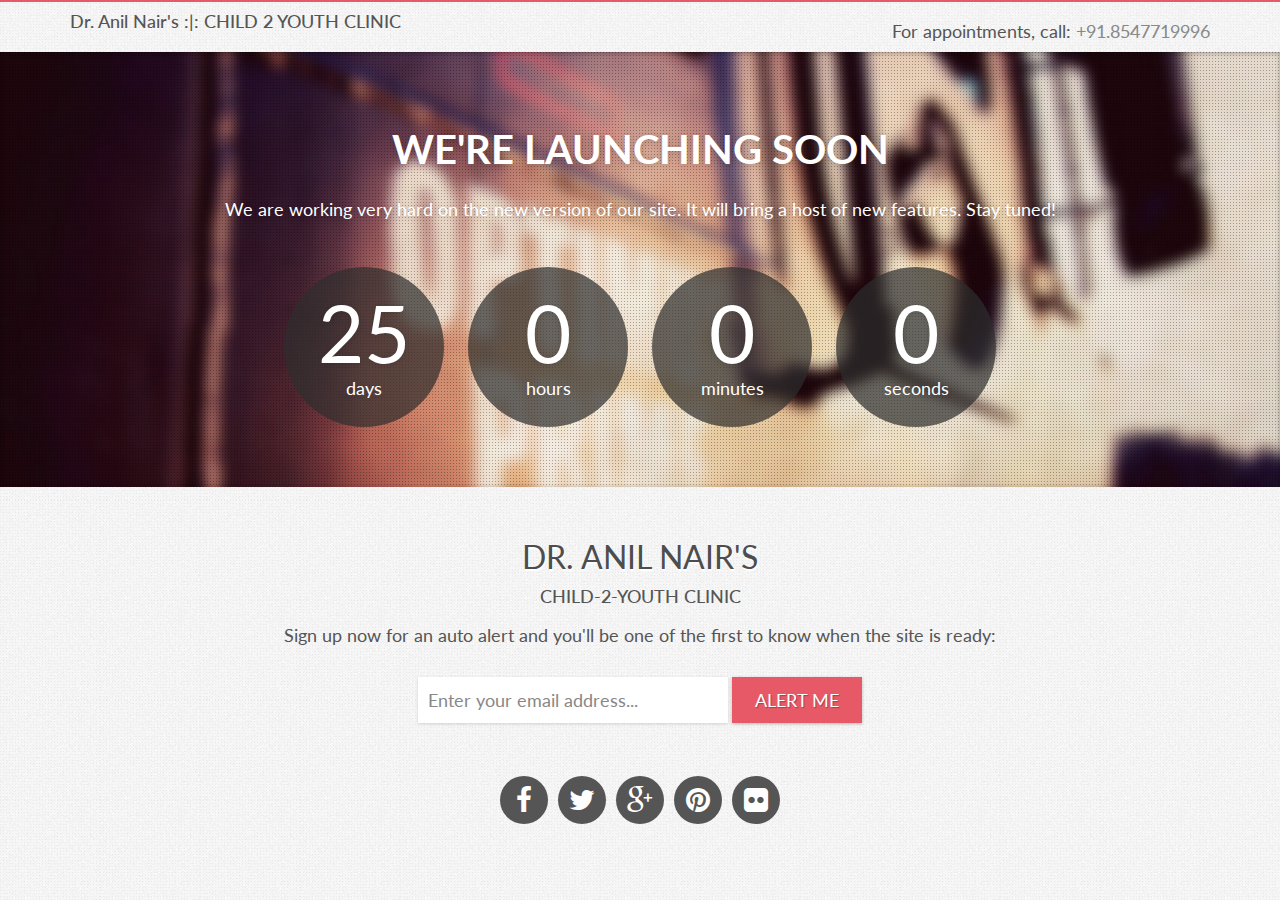
==== commit 3160a135: "title change" ====
--- a/index.html
+++ b/index.html
@@ -6,7 +6,7 @@
         <meta charset="utf-8">
         <meta http-equiv="X-UA-Compatible" content="IE=edge">
         <meta name="viewport" content="width=device-width, initial-scale=1">
-        <title>Alissa - Responsive Coming Soon Template</title>
+        <title>Dr. Anil Nair's | Child-2-Youth Clinics</title>
 
         <!-- CSS -->
         <link rel="stylesheet" href="http://fonts.googleapis.com/css?family=Lobster">
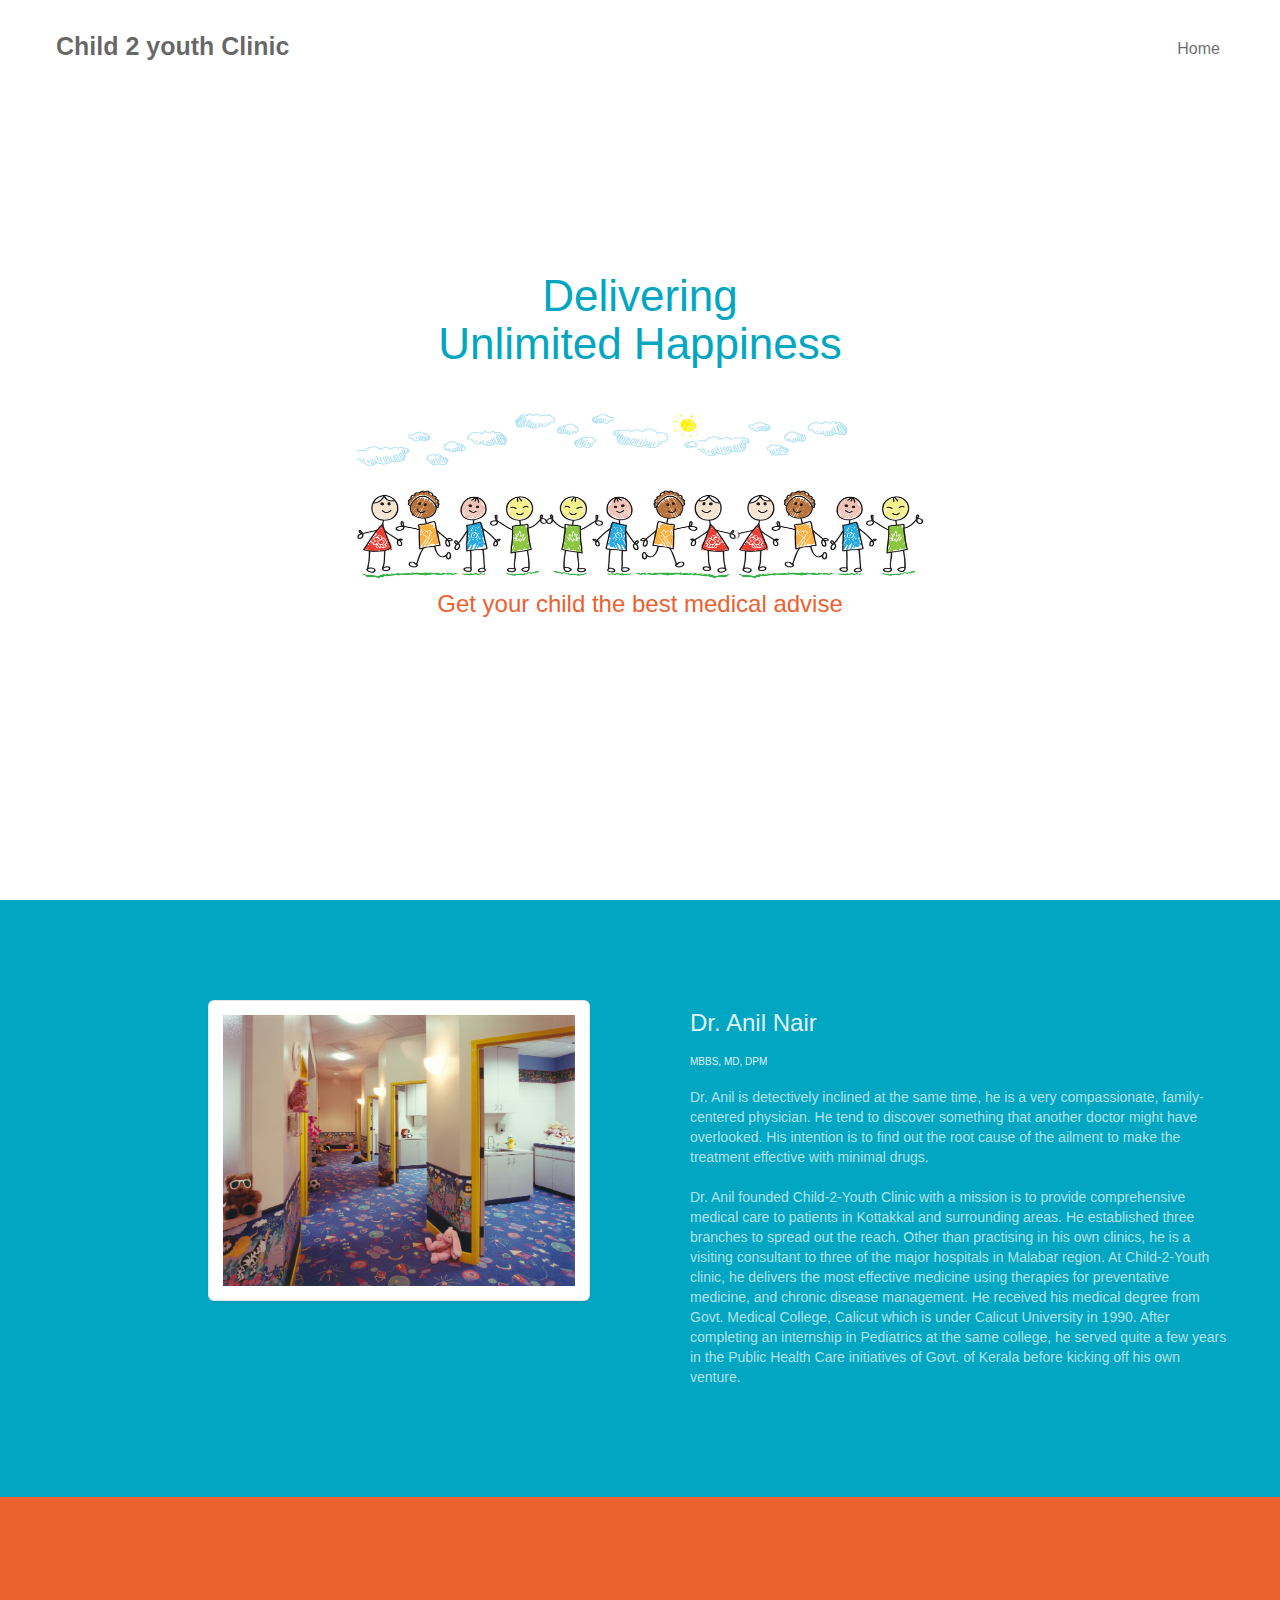
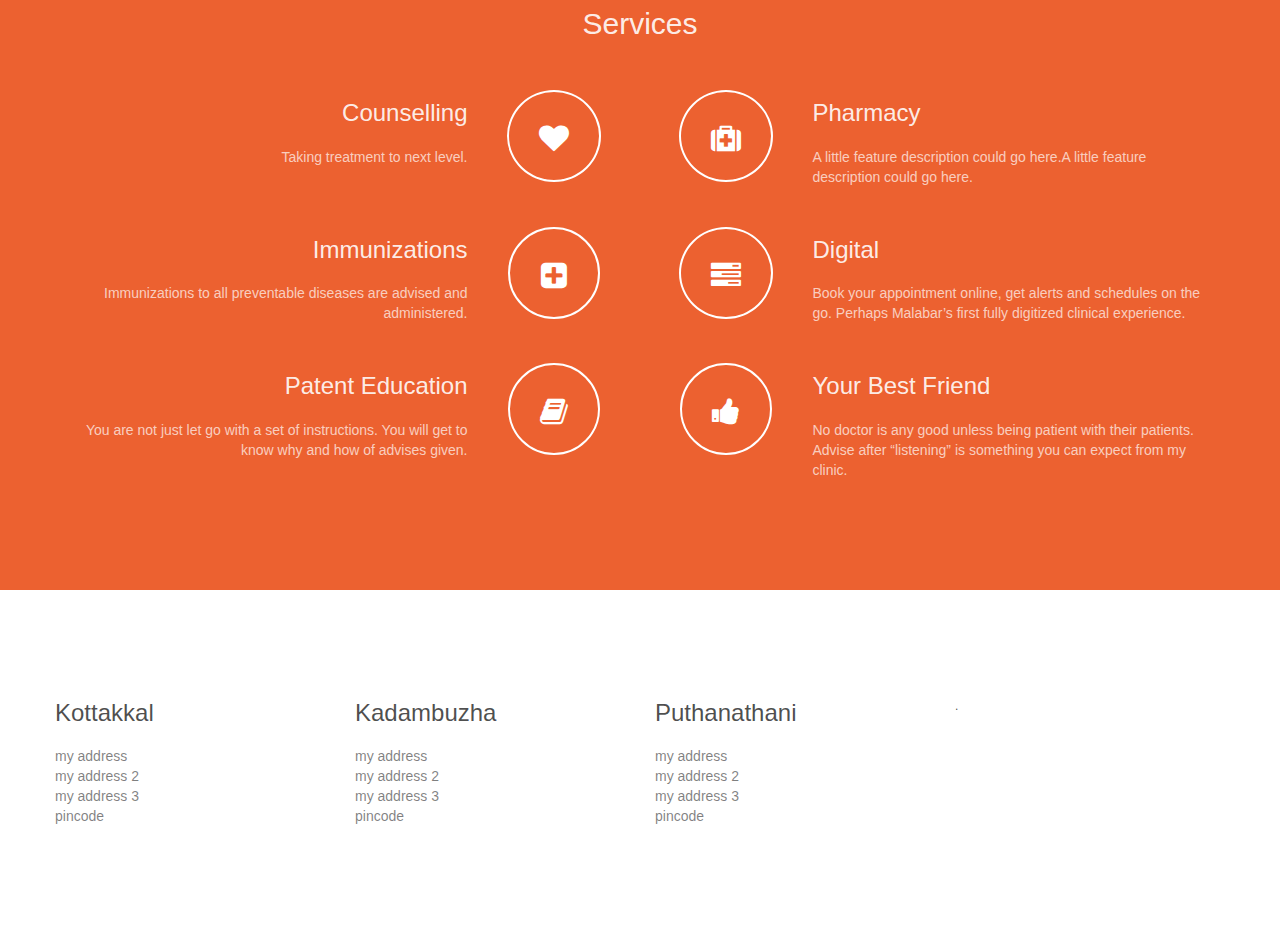
==== commit 1e6ed3c5: "new website" ====
--- a/index.html
+++ b/index.html
@@ -1,123 +1,253 @@
-<!DOCTYPE html>
-<html lang="en">
+<!doctype html>
+<html>
+<head>
+    <meta charset="utf-8">
+    <meta name="keywords" content="">
+    <meta name="description" content="">
+    <link rel="shortcut icon" type="image/png" href="favicon.png" />
+    <meta name="viewport" content="width=device-width, initial-scale=1, user-scalable=0">
+    <link rel="stylesheet" type="text/css" href="./css/bootstrap.css">
+    <link rel="stylesheet" id="ppstyle" type="text/css" href="style.css">
+    <link rel='stylesheet' href='./css/font-awesome.min.css'/>
+    <script src="./js/jquery-2.1.0.min.js"></script>
+    <script src="./js/bootstrap.js"></script>
+    <script src="./js/blocs.js"></script>
+    
+    <title></title>
+</head>
+<body>
+<!-- Main container -->
+<div class="page-container">
+    +<!-- Hero Bloc -->+<div id="hero-bloc" class="bloc hero l-bloc bgc-white">
+	<div class="container bloc-sm hero-nav">
+		<nav class="navbar row">
+			<div class="navbar-header">
+				<a class="navbar-brand" href="index.html">Child 2 youth Clinic</a>
+				<button id="nav-toggle" type="button" class="ui-navbar-toggle navbar-toggle" data-toggle="collapse" data-target=".navbar-1">
+					<span class="sr-only">Toggle navigation</span><span class="icon-bar"></span><span class="icon-bar"></span><span class="icon-bar"></span>
+				</button>
+			</div>
+			<div class="collapse navbar-collapse navbar-1">
+				<ul class="site-navigation nav navbar-nav pull-right">
+					<li>
+						<a href="index.html">Home</a>
+					</li>
+				</ul>
+			</div>
+		</nav>
+	</div>
+	<div class="v-center">
+		<div class="vc-content row">
+			<div class="col-sm-12">
+				<div class="row">
+					<div class="col-sm-12 col-md-6 col-md-offset-3">
+						<h2 class=" mg-lg text-center tc-blue-green">
+							Delivering<br />Unlimited Happiness
+						</h2><img src="img/kidsclinicheader.jpg" class="mg-sm center-block" width="575" height="172" />
+						<h3 class="mg-md text-center tc-deep-carrot-orange">
+							Get your child the best medical advise
+						</h3>
+					</div>
+				</div>
+			</div>
+		</div>
+	</div>
+</div>+<!-- Hero Bloc END -->++<!-- Bloc Group -->+<div class='bloc-group'>++<!-- bloc-2 -->+<div class="bloc bloc-tile-2 bgc-blue-green d-bloc" id="bloc-2">
+	<div class="container bloc-lg">
+		<div class="row">
+			<div class="col-sm-12">
+				<img src="img/06-Childrens-Clinic-Houston.jpg" class="pull-right img-frame-lg" width="382" height="301" />
+			</div>
+		</div>
+	</div>
+</div>+<!-- bloc-2 END -->++<!-- bloc-3 -->+<div class="bloc bloc-tile-2 bgc-blue-green d-bloc" id="bloc-3">
+	<div class="container bloc-lg">
+		<div class="row">
+			<div class="col-sm-12">
+				<h3 class="mg-md">
+					Dr. Anil Nair
+				</h3>
+				<h6 class="mg-md ">
+					MBBS, MD, DPM
+				</h6>
+				<p>
+					Dr. Anil is detectively inclined at the same time, he is a very compassionate, family-centered physician. He tend to discover something that another doctor might have overlooked. His intention is to find out the root cause of the ailment to make the treatment effective with minimal drugs.<br /><br />Dr. Anil founded Child-2-Youth Clinic with a mission is to provide comprehensive medical care to patients in Kottakkal and surrounding areas. He established three branches to spread out the reach. Other than practising in his own clinics, he is a visiting consultant to three of the major hospitals in Malabar region. At Child-2-Youth clinic, he delivers the most effective medicine using therapies for preventative medicine, and chronic disease management. He received his medical degree from Govt. Medical College, Calicut which is under Calicut University in 1990. After completing an internship in Pediatrics at the same college, he served quite a few years in the Public Health Care initiatives of Govt. of Kerala before kicking off his own venture.
+				</p>
+			</div>
+		</div>
+	</div>
+</div>+<!-- bloc-3 END -->+</div>+<!-- Bloc Group END -->++<!-- bloc-4 -->+<div class="bloc feature-list bgc-deep-carrot-orange d-bloc" id="bloc-4">
+	<div class="container bloc-lg">
+		<div class="row">
+			<div class="col-sm-12">
+				<h2 class="text-center mg-md">
+					Services
+				</h2>
+			</div>
+		</div>
+		<div class="row voffset">
+			<div class="col-sm-6">
+				<div class="col-sm-9">
+					<h3 class="text-right mg-md">
+						Counselling
+					</h3>
+					<p class="text-right">
+						Taking treatment to next level.
+					</p>
+				</div>
+				<div class="col-sm-3">
+					<div class="text-center">
+						<span class="fa fa-heart icon-round icon-md icon-white"></span>
+					</div>
+				</div>
+			</div>
+			<div class="col-sm-6">
+				<div class="col-sm-3">
+					<div class="text-center">
+						<span class="fa fa-medkit icon-round icon-md icon-white"></span>
+					</div>
+				</div>
+				<div class="col-sm-9">
+					<h3 class="mg-md">
+						Pharmacy
+					</h3>
+					<p>
+						A little feature description could go here.A little feature description could go here.
+					</p>
+				</div>
+			</div>
+		</div>
+		<div class="row voffset">
+			<div class="col-sm-6">
+				<div class="col-sm-9">
+					<h3 class="text-right mg-md">
+						Immunizations
+					</h3>
+					<p class="text-right">
+						Immunizations to all preventable diseases are advised and administered.
+					</p>
+				</div>
+				<div class="col-sm-3">
+					<div class="text-center">
+						<span class="fa fa-plus-square icon-round icon-md icon-white"></span>
+					</div>
+				</div>
+			</div>
+			<div class="col-sm-6">
+				<div class="col-sm-3">
+					<div class="text-center">
+						<span class="fa fa-tasks icon-round icon-md icon-white"></span>
+					</div>
+				</div>
+				<div class="col-sm-9">
+					<h3 class="mg-md">
+						Digital
+					</h3>
+					<p>
+						Book your appointment online, get alerts and schedules on the go. Perhaps Malabar&rsquo;s first fully digitized clinical experience.
+					</p>
+				</div>
+			</div>
+		</div>
+		<div class="row voffset">
+			<div class="col-sm-6">
+				<div class="col-sm-9">
+					<h3 class="text-right mg-md">
+						Patent Education
+					</h3>
+					<p class="text-right">
+						You are not just let go with a set of instructions. You will get to know why and how of advises given.
+					</p>
+				</div>
+				<div class="col-sm-3">
+					<div class="text-center">
+						<span class="fa fa-book icon-round icon-md icon-white"></span>
+					</div>
+				</div>
+			</div>
+			<div class="col-sm-6">
+				<div class="col-sm-3">
+					<div class="text-center">
+						<span class="fa fa-thumbs-up icon-round icon-md icon-white"></span>
+					</div>
+				</div>
+				<div class="col-sm-9">
+					<h3 class="mg-md">
+						Your Best Friend
+					</h3>
+					<p>
+						No doctor is any good unless being patient with their patients. Advise after “listening” is something you can expect from my clinic.
+					</p>
+				</div>
+			</div>
+		</div>
+	</div>
+</div>+<!-- bloc-4 END -->++<!-- bloc-5 -->+<div class="bloc l-bloc bgc-white" id="bloc-5">
+	<div class="container bloc-lg">
+		<div class="row">
+			<div class="col-sm-3">
+				<h3 class="mg-md">
+					Kottakkal
+				</h3>
+				<p>
+					my address<br />my address 2<br />my address 3<br />pincode<br />
+				</p>
+			</div>
+			<div class="col-sm-3">
+				<h3 class="mg-md">
+					Kadambuzha
+				</h3>
+				<p>
+					my address<br /> my address 2<br /> my address 3<br /> pincode
+				</p>
+			</div>
+			<div class="col-sm-3">
+				<h3 class="mg-md">
+					Puthanathani
+				</h3>
+				<p>
+					my address<br />my address 2<br />my address 3<br />pincode
+				</p>
+			</div>
+			<div class="col-sm-3">
+				<h6 class="mg-md">
+					.
+				</h6>
+			</div>
+		</div>
+	</div>
+</div>+<!-- bloc-5 END -->
+</div>
+<!-- Main container END -->
 
-    <head>
+</body>
+    
+<!-- Google Analytics -->
 
-        <meta charset="utf-8">
-        <meta http-equiv="X-UA-Compatible" content="IE=edge">
-        <meta name="viewport" content="width=device-width, initial-scale=1">
-        <title>Dr. Anil Nair's | Child-2-Youth Clinics</title>
+<!-- Google Analytics END -->
 
-        <!-- CSS -->
-        <link rel="stylesheet" href="http://fonts.googleapis.com/css?family=Lobster">
-        <link rel='stylesheet' href='http://fonts.googleapis.com/css?family=Lato:400,700'>
-        <link rel="stylesheet" href="assets/bootstrap/css/bootstrap.min.css">
-        <link rel="stylesheet" href="assets/font-awesome/css/font-awesome.min.css">
-        <link rel="stylesheet" href="assets/css/style.css">
-
-        <!-- HTML5 Shim and Respond.js IE8 support of HTML5 elements and media queries -->
-        <!-- WARNING: Respond.js doesn't work if you view the page via file:// -->
-        <!--[if lt IE 9]>
-            <script src="https://oss.maxcdn.com/libs/html5shiv/3.7.0/html5shiv.js"></script>
-            <script src="https://oss.maxcdn.com/libs/respond.js/1.4.2/respond.min.js"></script>
-        <![endif]-->
-
-        <!-- Favicon and touch icons -->
-        <link rel="shortcut icon" href="assets/ico/favicon.ico">
-        <link rel="apple-touch-icon-precomposed" sizes="144x144" href="assets/ico/apple-touch-icon-144-precomposed.png">
-        <link rel="apple-touch-icon-precomposed" sizes="114x114" href="assets/ico/apple-touch-icon-114-precomposed.png">
-        <link rel="apple-touch-icon-precomposed" sizes="72x72" href="assets/ico/apple-touch-icon-72-precomposed.png">
-        <link rel="apple-touch-icon-precomposed" href="assets/ico/apple-touch-icon-57-precomposed.png">
-
-    </head>
-
-    <body>
-
-        <!-- Header -->
-        <div class="container">
-            <div class="row header">
-                <div class="col-sm-4 logo">
-                    <h4>Dr. Anil Nair's <SPAN>   :|:   </SPAN> CHILD 2 YOUTH CLINIC </h4> 
-                   
-                
-            
-                </div>
-                <div class="col-sm-8 call-us">
-                    <p>For appointments, call: <span> +91.8547719996</span> </p>
-                </div>
-            </div>
-        </div>
-
-        <!-- Coming Soon -->
-        <div class="coming-soon">
-            <div class="inner-bg">
-                <div class="container">
-                    <div class="row">
-                        <div class="col-sm-12">
-                            <h2>We're Launching Soon</h2>
-                            <p>We are working very hard on the new version of our site. It will bring a host of new features. Stay tuned!</p>
-                            <div class="timer">
-                                <div class="days-wrapper">
-                                    <span class="days"></span> <br>days
-                                </div>
-                                <div class="hours-wrapper">
-                                    <span class="hours"></span> <br>hours
-                                </div>
-                                <div class="minutes-wrapper">
-                                    <span class="minutes"></span> <br>minutes
-                                </div>
-                                <div class="seconds-wrapper">
-                                    <span class="seconds"></span> <br>seconds
-                                </div>
-                            </div>
-                        </div>
-                    </div>
-                </div>
-            </div>
-        </div>
-
-        <!-- Content -->
-        <div class="container">
-            <div class="row">
-                <div class="col-sm-12 subscribe">
-                    <h3>Dr. Anil Nair's</h3>
-                    <h4>CHILD-2-YOUTH CLINIC</h4>
-                    <p>Sign up now for an auto alert and you'll be one of the first to know when the site is ready:</p>                    
-                    <form class="form-inline" role="form" action="assets/subscribe.php" method="post">
-                    	<div class="form-group">
-                    		<label class="sr-only" for="subscribe-email">Email address</label>
-                        	<input type="text" name="email" placeholder="Enter your email address..." class="subscribe-email form-control" id="subscribe-email">
-                        </div>
-                        <button type="submit" class="btn">Alert Me</button>
-                    </form>
-                    <div class="success-message"></div>
-                    <div class="error-message"></div>
-                </div>
-            </div>
-            <div class="row">
-                <div class="col-sm-12 social">
-                    <a href="#" data-toggle="tooltip" data-placement="top" title="Facebook"><i class="fa fa-facebook"></i></a>
-                    <a href="#" data-toggle="tooltip" data-placement="top" title="Twitter"><i class="fa fa-twitter"></i></a>
-                    
-                    <a href="#" data-toggle="tooltip" data-placement="top" title="Google Plus"><i class="fa fa-google-plus"></i></a>
-                    <a href="#" data-toggle="tooltip" data-placement="top" title="Pinterest"><i class="fa fa-pinterest"></i></a>
-                    <a href="#" data-toggle="tooltip" data-placement="top" title="Flickr"><i class="fa fa-flickr"></i></a>
-                </div>
-            </div>
-        </div>
-
-        
-        <!-- Javascript -->
-        <script src="assets/js/jquery-1.11.1.min.js"></script>
-        <script src="assets/bootstrap/js/bootstrap.min.js"></script>
-        <script src="assets/js/jquery.backstretch.min.js"></script>
-        <script src="assets/js/jquery.countdown.min.js"></script>
-        <script src="assets/js/scripts.js"></script>
-        
-        <!--[if lt IE 10]>
-            <script src="assets/js/placeholder.js"></script>
-        <![endif]-->
-
-    </body>
-
-</html>+</html>
--- a/style.css
+++ b/style.css
@@ -0,0 +1,627 @@
+/*-----------------------------------------------------------------------------------*/
+/*	    anilproject
+/*      Built with Blocs
+/*-----------------------------------------------------------------------------------*/
+
+body{
+	margin:0;
+	padding:0;
+    background:#FFF;
+    overflow-x:hidden;
+    -webkit-font-smoothing: antialiased;
+    -moz-osx-font-smoothing: grayscale;
+}
+a:hover{text-decoration: none; cursor:pointer;}
+
+a,button{outline: none!important;} /* Prevent ugly blue glow on chrome and safari */
+
+
+   
+
+
+/* Globals type styling */
+    h1, h2, h3, h4, h5, h6, p, label, .btn, a{
+	font-family:"Helvetica";
+}
+
+
+/* Site container width */
+
+.container{
+	max-width:1170px;
+}
+
+/* = Blocs
+-------------------------------------------------------------- */
+
+.bloc{
+	width:100%;
+	clear:both;
+	background: 50% 50% no-repeat;
+	padding:0 50px;
+	-webkit-background-size: cover;
+	-moz-background-size: cover;
+	-o-background-size: cover;
+	background-size: cover;
+	position:relative;
+}
+.bloc .container{
+	padding-left:0;
+	padding-right:0;
+}
+
+
+/* Sizes */
+
+.bloc-lg{
+	padding:100px 50px;
+}
+.bloc-sm{
+	padding:20px 50px;
+}
+
+
+/* Group Styles */
+
+.bloc-group{
+	width:100%;
+	display:table;
+	table-layout: fixed;
+}
+.bloc-group .bloc{
+	position:relative;
+	display: table-cell;
+	vertical-align: top;
+}
+.bloc-tile-2{
+	width:50%;
+}
+.bloc-tile-3{
+	width:33.33333333%;
+}
+.bloc-tile-4{
+	width:25%;
+}
+.bloc-tile-2 .container, .bloc-tile-3 .container, .bloc-tile-4 .container{
+	width:100%;
+}
+
+
+/* Dark theme */
+
+.d-bloc{
+	color:rgba(255,255,255,.7);
+}
+.d-bloc button:hover{
+	color:rgba(255,255,255,.9);
+}
+.d-bloc h1, .d-bloc h2, .d-bloc h3, .d-bloc h4,.d-bloc h5, .d-bloc h6, .d-bloc .ico{
+	color:rgba(255,255,255,.9);
+}
+.d-bloc .icon-round,.d-bloc .icon-square,.d-bloc .icon-rounded,.d-bloc .icon-semi-rounded-a,.d-bloc .icon-semi-rounded-b{
+	border-color:rgba(255,255,255,.9);
+}
+.d-bloc .divider-h span{
+	border-color:rgba(255,255,255,.2);
+}
+.d-bloc a{
+	color:rgba(255,255,255,.6);
+}
+.d-bloc a:hover{
+	color:rgba(255,255,255,1);
+}
+.d-bloc .navbar-toggle .icon-bar{
+	background:rgba(255,255,255,1);
+}
+.d-bloc .btn-wire,.d-bloc .btn-wire:hover{
+	color:rgba(255,255,255,1);
+	border-color:rgba(255,255,255,1);
+}
+.d-bloc .panel{
+	color:rgba(0,0,0,.5);
+}
+.d-bloc .panel button:hover{
+	color:rgba(0,0,0,.7);
+}
+.d-bloc .panel h1,.d-bloc .panel h2, .d-bloc .panel h3, .d-bloc .panel h4, .d-bloc .panel h5, .d-bloc .panel h6, .d-bloc .ico{
+	color:rgba(0,0,0,.7);
+}
+.d-bloc .panel icon{
+	border-color:rgba(0,0,0,.7);
+}
+.d-bloc .panel .divider-h span{
+	border-color:rgba(0,0,0,.1);
+}
+.d-bloc .panel a{
+	color:rgba(0,0,0,.6);
+}
+.d-bloc .panel a:hover{
+	color:rgba(0,0,0,1);
+}
+.d-bloc .panel .btn-wire, .d-bloc .panel .btn-wire:hover{
+	color:rgba(0,0,0,.7);
+	border-color:rgba(0,0,0,.3);
+}
+
+
+/* Light theme */
+
+.l-bloc{
+	color:rgba(0,0,0,.5);
+}
+.l-bloc button:hover{
+	color:rgba(0,0,0,.7);
+}
+.l-bloc h1,.l-bloc h2,.l-bloc h3,.l-bloc h4,.l-bloc h5, .l-bloc h6, .l-bloc .ico{
+	color:rgba(0,0,0,.7);
+}
+.l-bloc .icon-round,.l-bloc .icon-square,.l-bloc .icon-rounded,.l-bloc .icon-semi-rounded-a,.l-bloc .icon-semi-rounded-b{
+	border-color:rgba(0,0,0,.7);
+}
+.l-bloc .divider-h span{
+	border-color:rgba(0,0,0,.1);
+}
+.l-bloc a{
+	color:rgba(0,0,0,.6);
+}
+.l-bloc a:hover{
+	color:rgba(0,0,0,1);
+}
+.l-bloc .navbar-toggle .icon-bar{
+	color:rgba(0,0,0,.6);
+}
+.l-bloc .btn-wire, .l-bloc .btn-wire:hover{
+	color:rgba(0,0,0,.7);
+	border-color:rgba(0,0,0,.3);
+}
+
+/* Row Margin Offsets */
+
+.voffset{
+	margin-top:30px;
+}
+
+/* Bloc text custom styling */
+
+#hero-bloc h2{
+	font-size: 44px;
+}
+#bloc-3 h6{
+	font-size: 10px;
+}
+
+/* = NavBar
+-------------------------------------------------------------- */
+
+.navbar{
+	margin-bottom: 0;
+	z-index:1;
+}
+.navbar-brand{
+	height:auto;
+	padding:15px 15px;
+	font-size:25px!important;
+	font-weight:normal;
+	font-weight:600;
+}
+.navbar-brand img{
+	max-height: 200px;
+	margin: 0 5px 0 0;
+	display:inline;
+}
+.navbar-brand{
+	padding: 15px 15px;
+}
+.navbar .nav{
+	padding-top: 2px;
+	margin-right: -16px;
+	float:right;
+	z-index:1;
+}
+.nav > li{
+	float:left;
+	margin-top:4px;
+	font-size:16px;
+}
+.navbar-nav .open .dropdown-menu > li > a{
+	text-align: inherit;
+}
+.nav > li a:hover, .nav > li a:focus{
+	background:transparent;
+}
+.navbar-toggle{
+	margin: 10px 10px 0 0;
+	border: 0px;
+}
+.navbar-toggle:hover{
+	background:transparent!important;
+}
+.navbar-toggle .icon-bar{
+	background-color: rgba(0,0,0,.5);
+	width: 26px;
+}
+ /* Inverted navbar */
+
+.nav-invert .navbar .nav{
+	float:left;
+}
+.nav-invert .navbar-header, .nav-invert .navbar-brand{
+	float:right;
+}
+@media (min-width: 768px){
+	.site-navigation{
+		position:absolute;
+		top:50%;
+		right:20px;
+		transform:translate(0, -50%);
+		-webkit-transform:translateY(-50%);
+	}
+	.nav-invert .site-navigation{
+		left:20px;
+		right:0;
+	}
+	.nav-center{
+		text-align:center;
+	}
+	.nav-center .navbar-header{
+		width:100%;
+	}
+	.nav-center .navbar-header, .nav-center .navbar-brand, .nav-center .nav > li{
+		float: none;
+		display:inline-block;
+	}
+	.nav-center .site-navigation{
+		position:relative;
+		width:100%;
+		margin-top:20px;
+	}
+}
+.nav > li > .dropdown a{
+	background: none!important;
+	display: block;
+	padding: 14px 15px;
+}
+
+nav .caret{
+	margin: 0 5px;
+}
+
+/* = Hero
+-------------------------------------------------------------- */
+
+.hero{
+	padding-top:0;
+}
+.hero-nav{
+	position:absolute;
+	margin: 0 auto;
+	top:0;
+	left:0;
+	right:0;
+}
+.v-center{
+	position: relative;
+	height: inherit;
+}
+.v-center .vc-content{
+	position:relative;
+	top:50%;
+	transform:translateY(-50%);
+	-webkit-transform:translateY(-50%);
+}
+.hero .btn-dwn{
+	width: 58px;
+	height: 58px;
+	line-height: 58px;
+	margin: 0 0 0 -29px;
+	padding: 0;
+	border-radius: 50%;
+	text-align: center;
+	font-size: 18px;
+	color: rgba(255,255,255,.8);
+	background: rgba(0,0,0,.6);
+	position: absolute;
+	left: 50%;
+	bottom: 60px;
+	border:0;
+}
+.hero .btn-dwn:hover{
+	color: rgba(255,255,255,1);
+}
+
+/* = Bric adjustment margins
+-------------------------------------------------------------- */
+
+.mg-sm{
+	margin-top:10px;
+	margin-bottom:5px;
+}
+.mg-md{
+	margin-top:10px;
+	margin-bottom:20px;
+}
+.mg-lg{
+	margin-top:10px;
+	margin-bottom:40px;
+}
+img.mg-sm,img.mg-md,img.mg-lg{
+	margin-top: 0;
+}
+img.mg-sm{
+	margin-bottom:10px;
+}
+img.mg-md{
+	margin-bottom:30px;
+}
+img.mg-lg{
+	margin-bottom:50px;
+}
+
+/* = Buttons
+-------------------------------------------------------------- */
+
+.btn{
+	margin: 0 5px 5px 0;
+}
+.btn.pull-right{
+	margin: 0 0 5px 5px;
+}
+.btn-d,.btn-d:hover,.btn-d:focus{
+	color:#FFF!important;
+	background:rgba(0,0,0,.3);
+}
+
+/* Prevent ugly blue glow on chrome and safari */
+button{
+	outline: none!important;
+}
+
+.dropdown a .caret{
+	margin:0 0 0 5px}
+/* = Icons
+-------------------------------------------------------------- */
+.icon-md{
+	font-size:30px!important;
+}
+.icon-round{
+	margin:0 auto;
+	border:2px solid transparent;
+	border-radius: 50%;
+	padding: 32px 30px 26px 30px;
+	min-width:80px;
+}
+.icon-round,.icon-md,.icon-square.icon-md,.icon-rounded.icon-md{
+	min-width: 92px;
+}
+.icon-round.icon-lg,.icon-square.icon-lg,.icon-rounded.icon-lg{
+	min-width: 122px;
+}
+.icon-round.icon-xl,.icon-square.icon-xl,.icon-rounded.icon-xl{
+	min-width: 162px;
+}
+
+/* Image Frame */
+.img-frame,.img-frame-md,.img-frame-lg,.img-frame-rd,.img-frame-rd-md,.img-frame-rd-lg{
+	background:#FFF;
+	border:1px solid rgba(0,0,0,0.1);
+	box-shadow:0 2px 2px rgba(0,0,0,0.05);
+	padding:4px;
+}
+.img-frame{
+	border-radius:3px;
+}
+.img-frame-md,.img-frame-lg{
+	border-radius:6px;
+}
+.img-frame-md,.img-frame-rd-md{
+	padding:8px;
+}
+.img-frame-lg,.img-frame-rd-lg{
+	padding:14px;
+}
+
+
+
+.panel-sq, .panel-sq .panel-heading, .panel-sq .panel-footer{
+	border-radius:0;
+}
+.panel-rd{
+	border-radius:30px;
+}
+.panel-rd .panel-heading{
+	border-radius:29px 29px 0 0;
+}
+.panel-rd .panel-footer{
+	border-radius:0 0 29px 29px;
+}
+
+
+
+/* iFrame */
+
+iframe{
+	border:0;
+}
+
+/* = Custom Colour Styling
+-------------------------------------------------------------- */
+
+/* Background colour styles */
+
+.bgc-white{
+	background-color:#ffffff;
+}
+.bgc-blue-green{
+	background-color:#00A6C2;
+}
+.bgc-deep-carrot-orange{
+	background-color:#EC6130;
+}
+/* Text colour styles */
+
+.tc-blue-green{
+	color:#00A6C2!important;
+}
+.tc-deep-carrot-orange{
+	color:#EC6130!important;
+}
+/* Icon colour styles */
+
+.icon-white{
+	color:#ffffff!important;
+	border-color:#ffffff!important;
+}
+
+
+
+
+/* = Mobile adjustments 
+-------------------------------------------------------------- */
+@media (max-width: 1024px)
+{
+    .bloc{
+        padding-left: 20px; 
+        padding-right: 20px;  
+    }
+}
+@media (max-width: 768px)
+{
+    .container{width:100%;}
+    .b-parallax{background-attachment:scroll;}
+    .page-container, #hero-bloc{overflow-x: hidden;position: relative;} /* Prevent unwanted side scroll on mobile */  
+}
+@media (max-width: 767px)
+{
+    .page-container{
+        overflow-x: hidden;
+        position:relative;
+    }
+    h1,h2,h3,h4,h5,h6,p{
+        padding-left:10px!important; 
+        padding-right:10px!important; 
+    }
+    #hero-bloc h1{
+        font-size:40px;
+    }
+    #hero-bloc h2{
+        font-size:34px;
+    }
+    #hero-bloc h3{
+        font-size:25px;
+    }
+    .bloc{
+        padding-left: 0; 
+        padding-right: 0;  
+        -webkit-background-size: auto 200%;
+        -moz-background-size: auto 200%;
+        -o-background-size: auto 200%;
+        background-size: auto 200%;
+    }
+    .b-parallax{
+        background-attachment:scroll;
+    }
+    
+    .navbar .nav{
+        padding-top: 0;
+        border-top:1px solid rgba(0,0,0,.2);
+        float:none!important;
+    }
+    .navbar.row{
+        margin-left: 0;
+        margin-right: 0;
+    }
+    .site-navigation{
+	   position:inherit;
+	   transform:none;
+	   -webkit-transform:none;
+	   -ms-transform:none;
+    }  
+    .nav > li{
+        margin-top: 0;
+        border-bottom:1px solid rgba(0,0,0,.1);
+        background:rgba(0,0,0,.05);
+        text-align: left;
+        padding-left:15px;
+        width:100%;
+    }
+    .nav > li:hover{
+        background:rgba(0,0,0,.08);
+    }
+    #hero-bloc .navbar .nav{
+        background:rgba(0,0,0,.8);
+    }
+    #hero-bloc .navbar .nav a{
+        color:rgba(255,255,255,.6);
+    }
+    .hero{
+        padding:50px 0;
+    }
+    .hero-nav{
+        left:-1px;
+        right:-1px;
+    }
+    .navbar-collapse{
+        padding:0;
+        overflow-x: hidden;
+        -webkit-box-shadow: none;
+        box-shadow: none;
+    }
+    .navbar-brand img{
+        max-height: 40px;
+        width:auto;
+        margin: -10px 10px 0 0;    
+    }
+    .nav-invert .navbar-header{
+        float: none;
+        width:100%;
+    }
+    .nav-invert .navbar-toggle{
+        float:left; 
+    }
+    .btn.pull-left, .btn.pull-right{
+       float:none!important; 
+    }
+    .bloc-group .bloc{
+         display:block;
+         width:100%;
+     }
+    .bloc-tile-2 .container, .bloc-tile-3 .container, .bloc-tile-4 .container{
+	   padding-left: 10px;
+	   padding-right: 10px;
+    }
+    .bloc-xxl,.bloc-xl,.bloc-lg{
+        padding: 40px 0;
+    }
+    .bloc-sm,.bloc-md{
+        padding-left: 0; 
+        padding-right: 0;
+    }
+    .a-block{
+        padding:0 10px;
+    }
+    .btn-dwn{
+       display:none; 
+    }
+    .voffset{
+        margin-top:5px;
+    }
+    .voffset-md{
+        margin-top:20px;
+    }
+    .voffset-lg{
+        margin-top:30px;
+    }
+    form{
+        padding:5px;
+    }
+    .close-lightbox{
+        display:inline-block;
+    }
+    .col-xs-2, .col-sm-2, .col-md-2, .col-lg-2, .col-xs-3, .col-sm-3, .col-md-3, .col-lg-3, .col-xs-4, .col-sm-4, .col-md-4, .col-lg-4, .col-xs-5, .col-sm-5, .col-md-5, .col-lg-5, .col-xs-6, .col-sm-6, .col-md-6, .col-lg-6, .col-xs-7, .col-sm-7, .col-md-7, .col-lg-7, .col-xs-8, .col-sm-8, .col-md-8, .col-lg-8, .col-xs-9, .col-sm-9, .col-md-9, .col-lg-9, .col-xs-10, .col-sm-10, .col-md-10, .col-lg-10, .col-xs-11, .col-sm-11, .col-md-11, .col-lg-11, .col-xs-12, .col-sm-12, .col-md-12, .col-lg-12 {
+        margin-top: 30px;
+        margin-bottom: 30px;
+    }
+    .video-bg-contianer{
+        display:none;
+    }
+}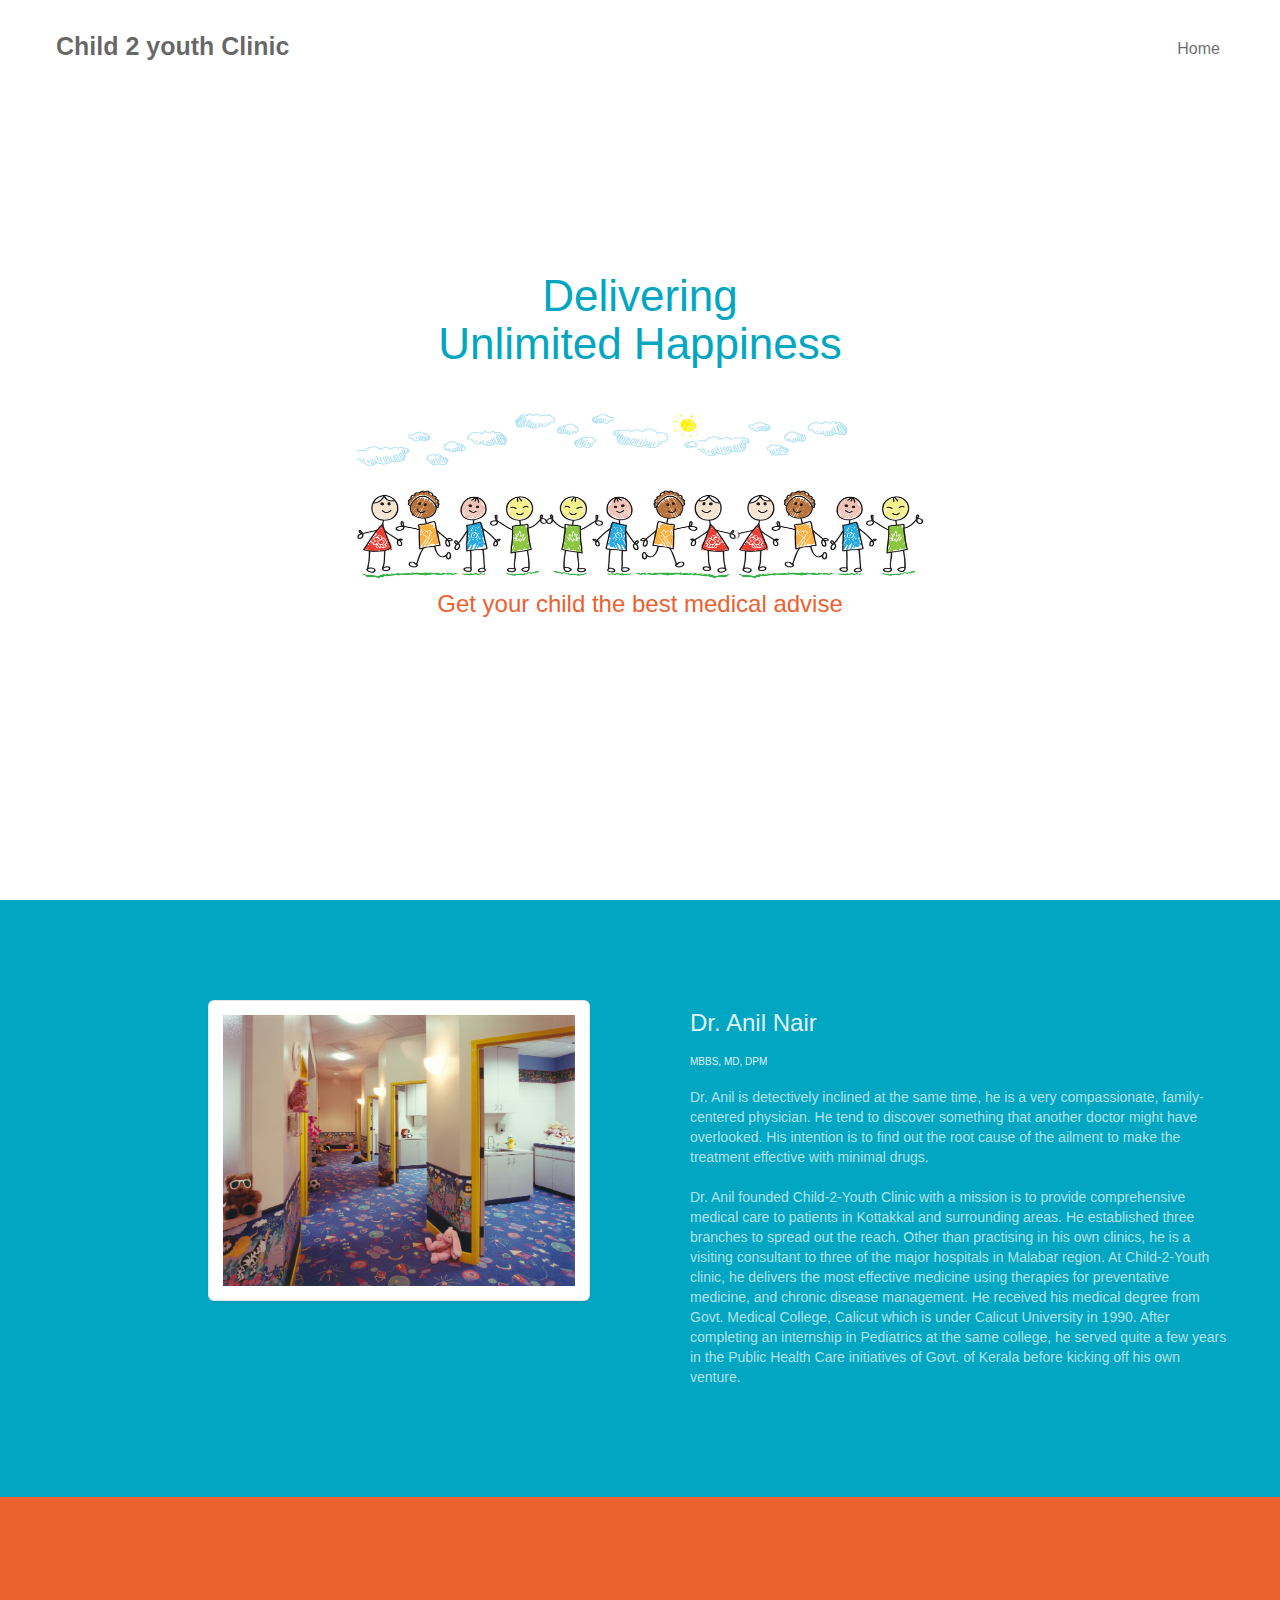
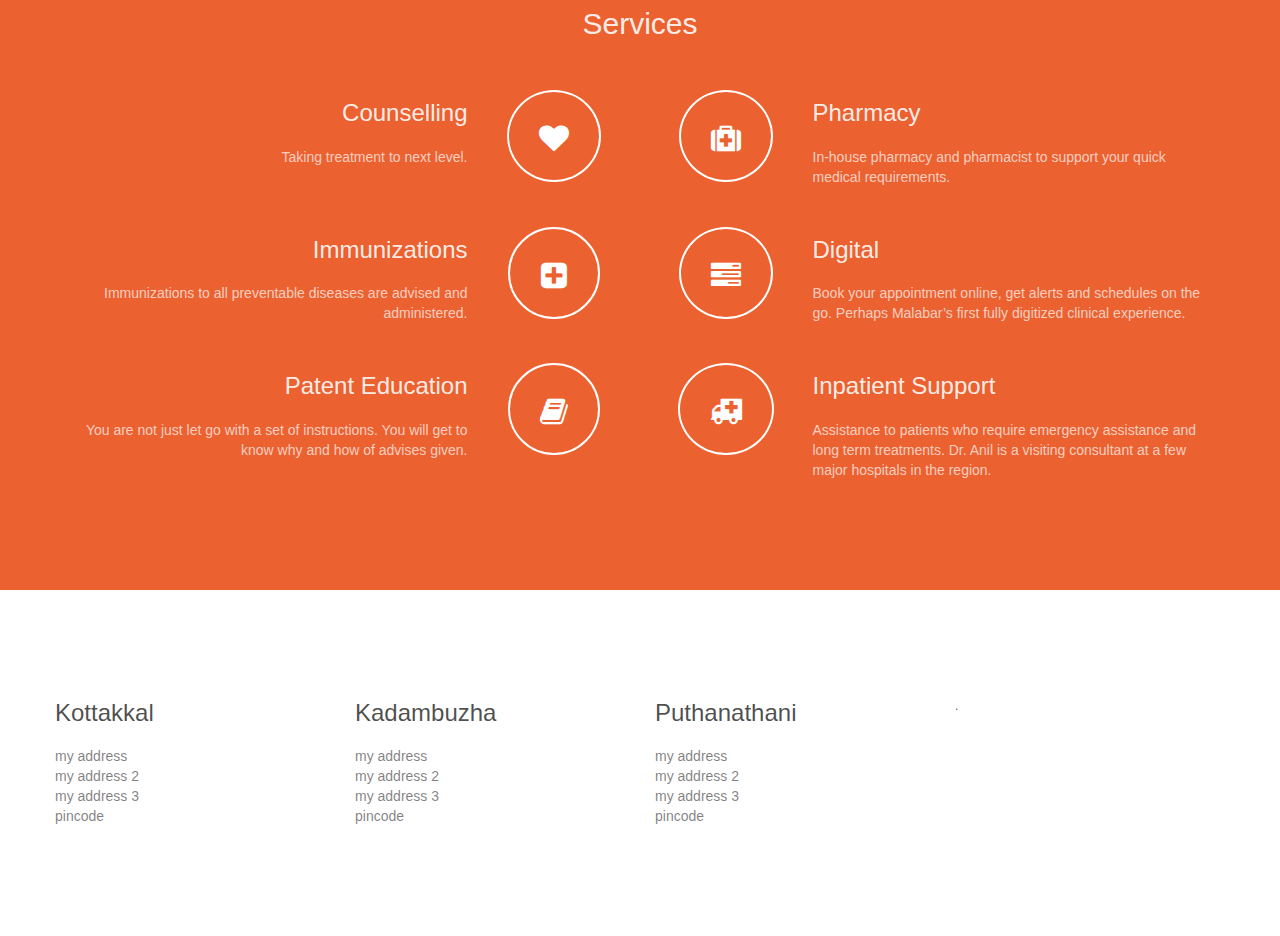
==== commit 716f1b47: "updated index" ====
--- a/index.html
+++ b/index.html
@@ -4,7 +4,7 @@
     <meta charset="utf-8">
     <meta name="keywords" content="">
     <meta name="description" content="">
-    <link rel="shortcut icon" type="image/png" href="favicon.png" />
+    <link rel="shortcut icon" type="image/png" href="favicon.ico" />
     <meta name="viewport" content="width=device-width, initial-scale=1, user-scalable=0">
     <link rel="stylesheet" type="text/css" href="./css/bootstrap.css">
     <link rel="stylesheet" id="ppstyle" type="text/css" href="style.css">
@@ -13,7 +13,7 @@
     <script src="./js/bootstrap.js"></script>
     <script src="./js/blocs.js"></script>
     
-    <title></title>
+    <title>Dr. Anil Nairs  - Child-2-Youth Clinic</title>
 </head>
 <body>
 <!-- Main container -->
@@ -131,7 +131,7 @@
 						Pharmacy
 					</h3>
 					<p>
-						A little feature description could go here.A little feature description could go here.
+						In-house pharmacy and pharmacist to support your quick medical requirements.
 					</p>
 				</div>
 			</div>
@@ -187,15 +187,15 @@
 			<div class="col-sm-6">
 				<div class="col-sm-3">
 					<div class="text-center">
-						<span class="fa fa-thumbs-up icon-round icon-md icon-white"></span>
+						<span class="fa fa-ambulance icon-round icon-md icon-white"></span>
 					</div>
 				</div>
 				<div class="col-sm-9">
 					<h3 class="mg-md">
-						Your Best Friend
+						Inpatient Support
 					</h3>
 					<p>
-						No doctor is any good unless being patient with their patients. Advise after “listening” is something you can expect from my clinic.
+						Assistance to patients who require emergency assistance and long term treatments. Dr. Anil is a visiting consultant at a few major hospitals in the region.
 					</p>
 				</div>
 			</div>
